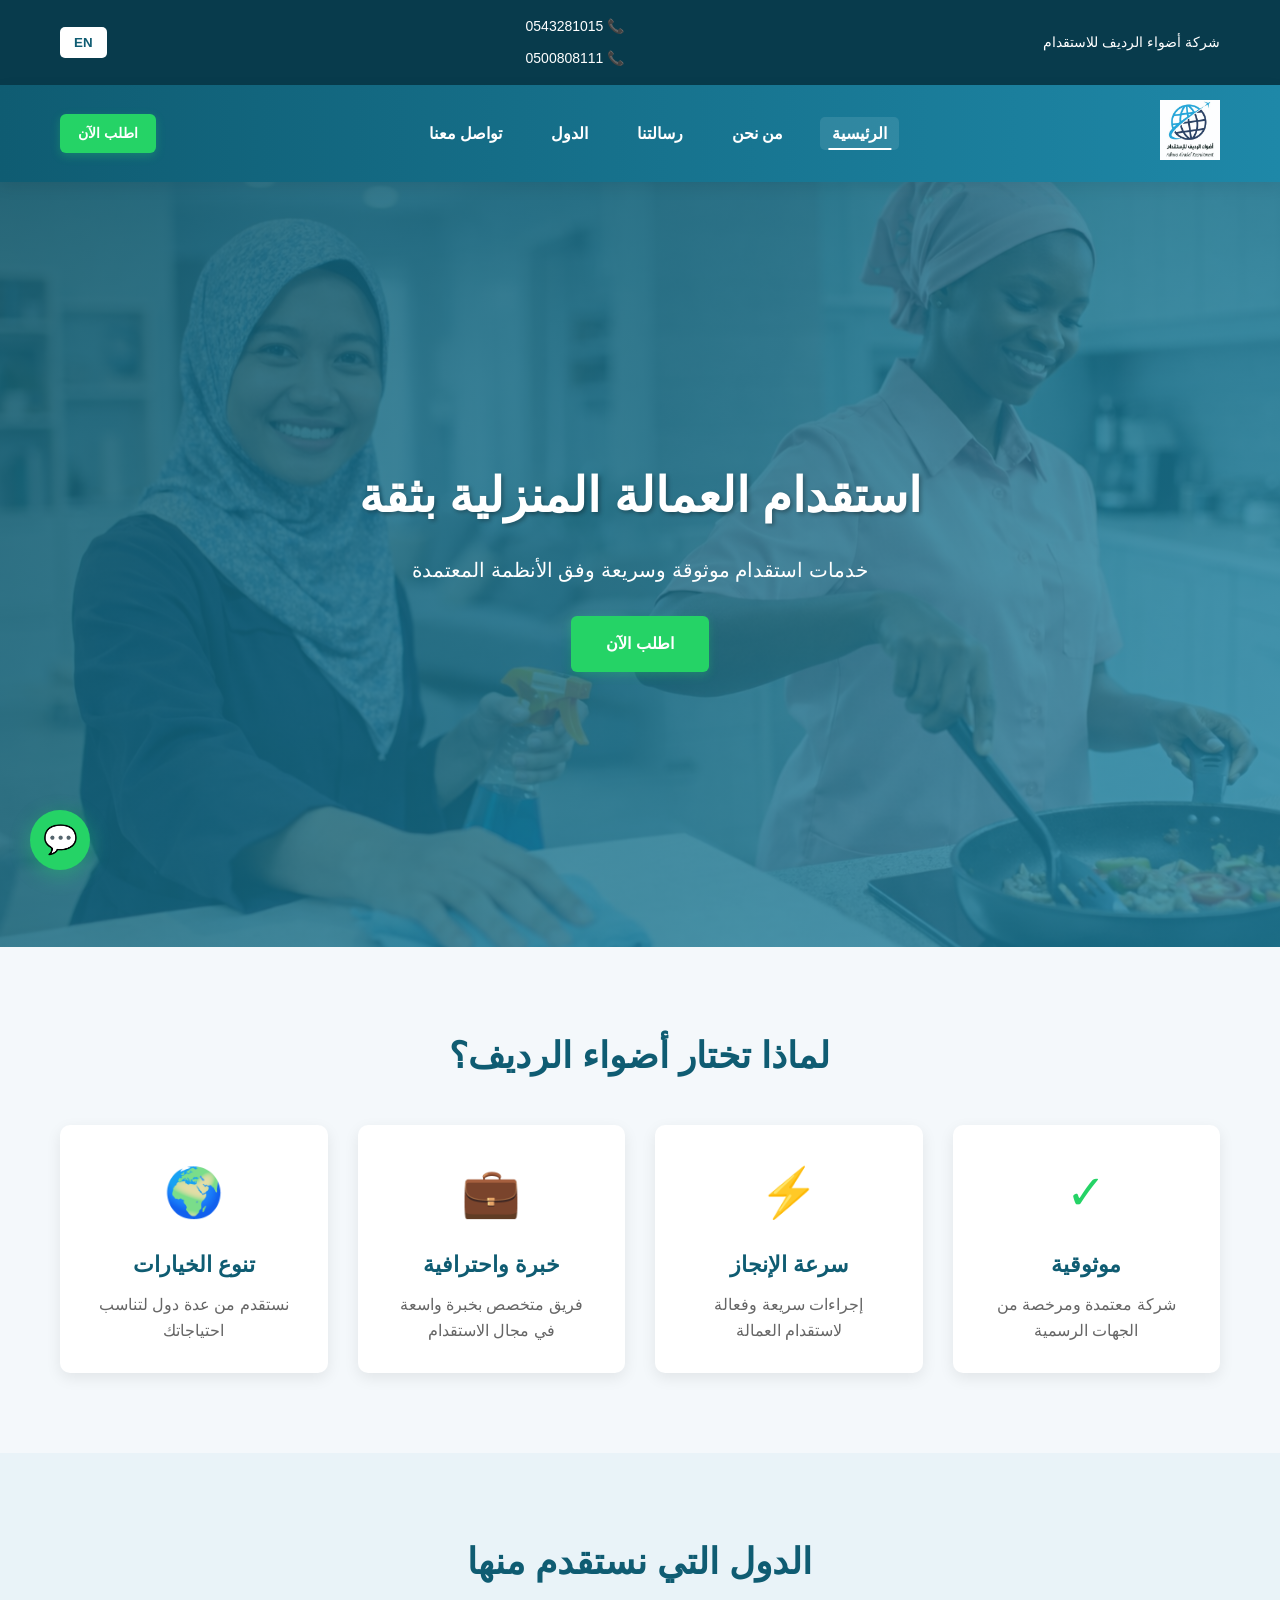
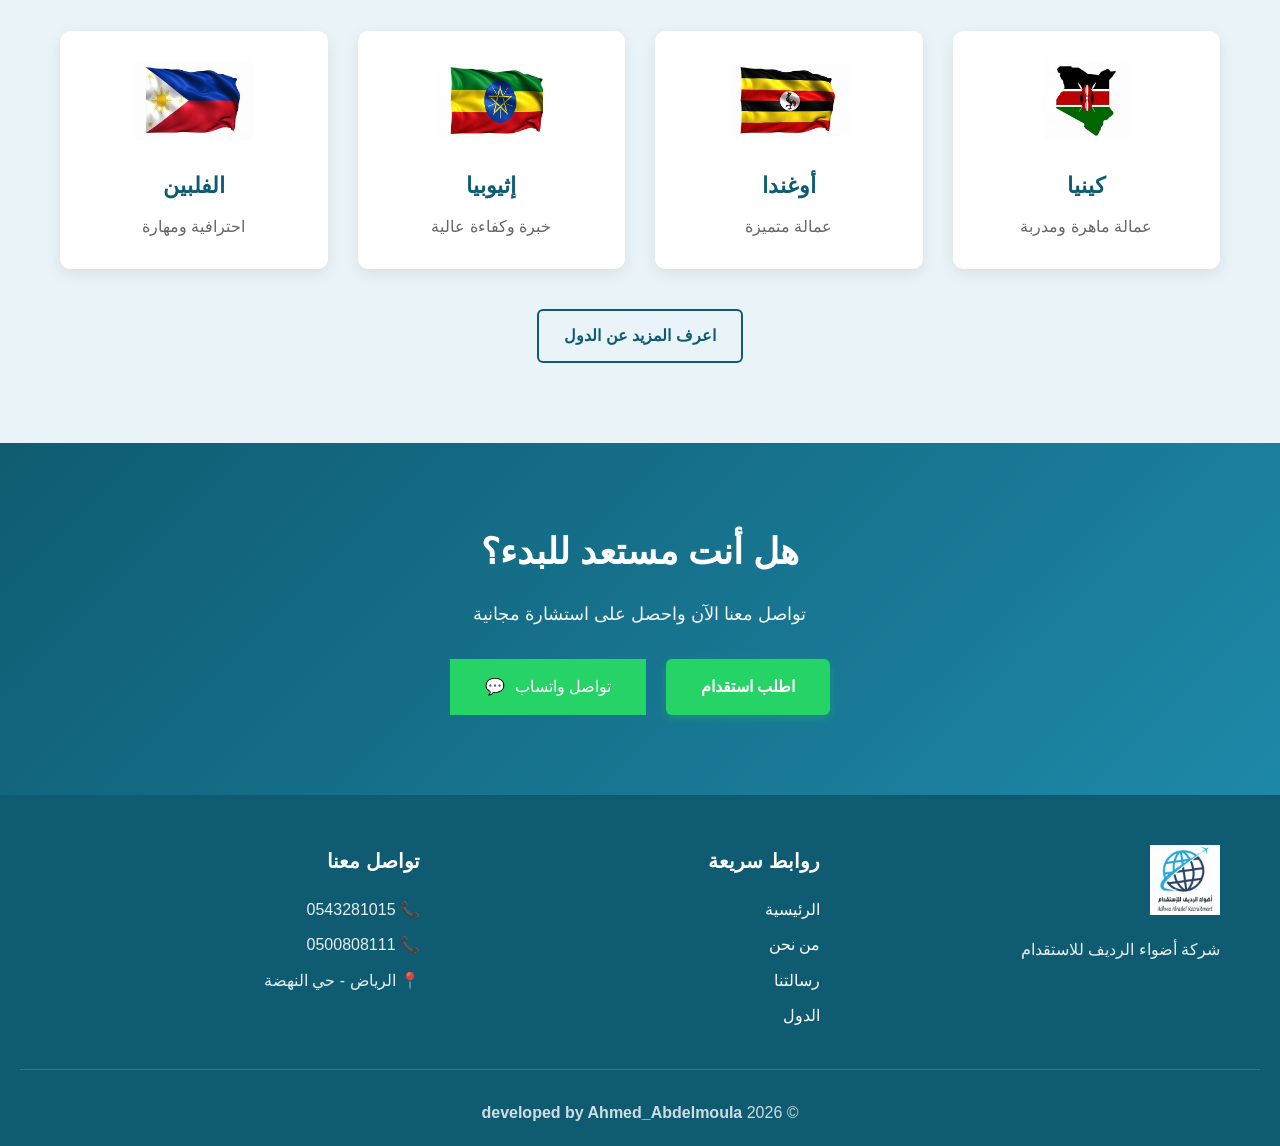
==== index.html @ 71bd9f13 "Update index.html" ====
<!DOCTYPE html>
<html lang="ar" dir="rtl">
<head>
    <meta charset="UTF-8">
    <meta name="viewport" content="width=device-width, initial-scale=1.0">
    <link href="https://fonts.googleapis.com/css2?family=Cairo:wght@400;700;800&display=swap" rel="stylesheet">

    <!-- SEO Meta Tags -->
    <title>شركة أضواء الرديف للاستقدام | استقدام عمالة منزلية في السعودية</title>
    <meta name="description" content="شركة أضواء الرديف للاستقدام - نوفر خدمات استقدام العمالة المنزلية المعتمدة من كينيا، أوغندا، إثيوبيا والفلبين في المملكة العربية السعودية. خدمة سريعة وموثوقة.">
    <meta name="keywords" content="استقدام, عمالة منزلية, استقدام خادمات, استقدام عاملات, السعودية, كينيا, أوغندا, إثيوبيا, الفلبين, الرياض">
    <meta name="author" content="شركة أضواء الرديف للاستقدام">
    <meta name="robots" content="index, follow">
    
    <!-- Open Graph / Facebook -->
    <meta property="og:type" content="website">
    <meta property="og:url" content="https://adwaaalradeef.online/">

    <meta property="og:title" content="شركة أضواء الرديف للاستقدام">
    <meta property="og:description" content="استقدام العمالة المنزلية بثقة وموثوقية - خدمات معتمدة في المملكة العربية السعودية">
    <meta property="og:image" content="assets/logo.png">
    
    <!-- Twitter -->
    <meta property="twitter:card" content="summary_large_image">
    <meta property="twitter:title" content="شركة أضواء الرديف للاستقدام">
    <meta property="twitter:description" content="استقدام العمالة المنزلية بثقة وموثوقية">
    
    <!-- Canonical URL -->
    <link rel="canonical" href="https://adwaaalradeef.online/">

    
    <!-- Favicon -->
    <link rel="icon" type="image/png" href="assets/logo.png">
    
    <!-- Preload Critical Assets -->
    <link rel="preload" href="assets/hero.jpg" as="image">
    
    <!-- Structured Data (JSON-LD) -->
    <script type="application/ld+json">
    {
      "@context": "https://schema.org",
      "@type": "Organization",
      "name": "شركة أضواء الرديف للاستقدام",
      "description": "شركة استقدام عمالة منزلية معتمدة في السعودية",
      "url": "https://adwaaalradeef.online",
"logo": "https://adwaaalradeef.online/assets/logo.png",

      ""contactPoint": [
  {
    "@type": "ContactPoint",
    "telephone": "+966543281015",
    "contactType": "customer service",
    "areaServed": "SA"
  },
  {
    "@type": "ContactPoint",
    "telephone": "+966500808111",
    "contactType": "customer service",
    "areaServed": "SA"
  }
]

      "address": {
        "@type": "PostalAddress",
        "streetAddress": "حي النهضة",
        "addressLocality": "الرياض",
        "addressCountry": "SA"
      },
      "sameAs": [
        "https://wa.me/966543281015"
      ]
    }
    </script>
    
    <link rel="stylesheet" href="style.css">
</head>

<body>

<!-- TOP BAR -->
<div class="top-bar">
    <div class="container top-content">
        <span>شركة أضواء الرديف للاستقدام</span>
       <div class="phone-group">
    <a href="tel:+966543281015" class="phone-link">📞 0543281015</a>
    <a href="tel:+966500808111" class="phone-link">📞 0500808111</a>
</div>

            <button onclick="toggleLang()" class="lang-btn" aria-label="تغيير اللغة">EN</button>
        </div>
    </div>
</div>

<!-- MAIN NAV -->
<header class="main-header">
    <div class="container header-content">
        <a href="index.html" aria-label="الصفحة الرئيسية">
            <img src="assets/logo.png" alt="شعار شركة أضواء الرديف للاستقدام" class="logo">
        </a>

        <!-- Mobile Menu Toggle -->
        <button class="mobile-menu-toggle" onclick="toggleMobileMenu()" aria-label="القائمة">
            <span></span>
            <span></span>
            <span></span>
        </button>

        <nav class="main-nav">
            <ul>
                <li><a href="index.html" class="active" data-ar="الرئيسية" data-en="Home">الرئيسية</a></li>
                <li><a href="about.html" data-ar="من نحن" data-en="About Us">من نحن</a></li>
                <li><a href="mission.html" data-ar="رسالتنا" data-en="Our Mission">رسالتنا</a></li>
                <li><a href="countries.html" data-ar="الدول" data-en="Countries">الدول</a></li>
                <li><a href="contact.html" data-ar="تواصل معنا" data-en="Contact">تواصل معنا</a></li>
            </ul>
        </nav>

        <a href="contact.html" class="primary-btn small-btn" data-ar="اطلب الآن" data-en="Order Now">اطلب الآن</a>
    </div>
</header>

<!-- HERO SECTION -->
<section class="hero">
    <div class="hero-overlay"></div>
    <div class="hero-content">
        <h1 data-ar="استقدام العمالة المنزلية بثقة" data-en="Trusted Domestic Recruitment">
            استقدام العمالة المنزلية بثقة
        </h1>
        <p class="hero-subtitle" data-ar="خدمات استقدام موثوقة وسريعة وفق الأنظمة المعتمدة" data-en="Reliable and fast recruitment services according to approved regulations">
            خدمات استقدام موثوقة وسريعة وفق الأنظمة المعتمدة
        </p>
        <a href="contact.html" class="primary-btn large-btn" data-ar="اطلب الآن" data-en="Order Now">اطلب الآن</a>
    </div>
</section>

<!-- FEATURES SECTION -->
<section class="section features-section">
    <div class="container">
        <h2 data-ar="لماذا تختار أضواء الرديف؟" data-en="Why Choose Adwaa Alradef?">لماذا تختار أضواء الرديف؟</h2>
        <div class="grid">
            <div class="card feature-card">
                <div class="feature-icon">✓</div>
                <h3 data-ar="موثوقية" data-en="Reliability">موثوقية</h3>
                <p data-ar="شركة معتمدة ومرخصة من الجهات الرسمية" data-en="Certified and licensed company">شركة معتمدة ومرخصة من الجهات الرسمية</p>
            </div>
            
            <div class="card feature-card">
                <div class="feature-icon">⚡</div>
                <h3 data-ar="سرعة الإنجاز" data-en="Fast Service">سرعة الإنجاز</h3>
                <p data-ar="إجراءات سريعة وفعالة لاستقدام العمالة" data-en="Fast and effective procedures">إجراءات سريعة وفعالة لاستقدام العمالة</p>
            </div>
            
            <div class="card feature-card">
                <div class="feature-icon">💼</div>
                <h3 data-ar="خبرة واحترافية" data-en="Expertise">خبرة واحترافية</h3>
                <p data-ar="فريق متخصص بخبرة واسعة في مجال الاستقدام" data-en="Specialized team with extensive experience">فريق متخصص بخبرة واسعة في مجال الاستقدام</p>
            </div>
            
            <div class="card feature-card">
                <div class="feature-icon">🌍</div>
                <h3 data-ar="تنوع الخيارات" data-en="Variety">تنوع الخيارات</h3>
                <p data-ar="نستقدم من عدة دول لتناسب احتياجاتك" data-en="Multiple country options">نستقدم من عدة دول لتناسب احتياجاتك</p>
            </div>
        </div>
    </div>
</section>

<!-- COUNTRIES SECTION -->
<section class="section light countries-section">
    <div class="container">
        <h2 data-ar="الدول التي نستقدم منها" data-en="Countries We Recruit From">الدول التي نستقدم منها</h2>
        <div class="grid countries-grid">
            <div class="card country-card">
                <img src="assets/kenya.png" alt="علم كينيا - استقدام من كينيا" loading="lazy">
                <h3 data-ar="كينيا" data-en="Kenya">كينيا</h3>
                <p data-ar="عمالة ماهرة ومدربة" data-en="Skilled workers">عمالة ماهرة ومدربة</p>
            </div>
            
            <div class="card country-card">
                <img src="assets/uganda.png" alt="علم أوغندا - استقدام من أوغندا" loading="lazy">
                <h3 data-ar="أوغندا" data-en="Uganda">أوغندا</h3>
                <p data-ar="عمالة متميزة" data-en="Excellent workers">عمالة متميزة</p>
            </div>
            
            <div class="card country-card">
                <img src="assets/ethiopia.png" alt="علم إثيوبيا - استقدام من إثيوبيا" loading="lazy">
                <h3 data-ar="إثيوبيا" data-en="Ethiopia">إثيوبيا</h3>
                <p data-ar="خبرة وكفاءة عالية" data-en="High expertise">خبرة وكفاءة عالية</p>
            </div>
            
            <div class="card country-card">
                <img src="assets/philippines.png" alt="علم الفلبين - استقدام من الفلبين" loading="lazy">
                <h3 data-ar="الفلبين" data-en="Philippines">الفلبين</h3>
                <p data-ar="احترافية ومهارة" data-en="Professional service">احترافية ومهارة</p>
            </div>
        </div>
        <div class="cta-center">
            <a href="countries.html" class="secondary-btn" data-ar="اعرف المزيد عن الدول" data-en="Learn More">اعرف المزيد عن الدول</a>
        </div>
    </div>
</section>

<!-- CTA SECTION -->
<section class="section cta-section">
    <div class="container">
        <h2 data-ar="هل أنت مستعد للبدء؟" data-en="Ready to Start?">هل أنت مستعد للبدء؟</h2>
        <p data-ar="تواصل معنا الآن واحصل على استشارة مجانية" data-en="Contact us now for free consultation">تواصل معنا الآن واحصل على استشارة مجانية</p>
        <div class="cta-buttons">
            <a href="contact.html" class="primary-btn large-btn" data-ar="اطلب استقدام" data-en="Request Recruitment">اطلب استقدام</a>
            <a href="https://wa.me/966543281015" class="whatsapp-btn large-btn" target="_blank" rel="noopener">
                <span data-ar="تواصل واتساب" data-en="WhatsApp Us">تواصل واتساب</span> 💬
            </a>
        </div>
    </div>
</section>

<!-- FOOTER -->
<footer>
    <div class="container footer-content">
        <div class="footer-section">
            <img src="assets/logo.png" alt="شعار أضواء الرديف" class="footer-logo">
            <p data-ar="شركة أضواء الرديف للاستقدام" data-en="Adwaa Alradef Recruitment">شركة أضواء الرديف للاستقدام</p>
        </div>
        
        <div class="footer-section">
            <h4 data-ar="روابط سريعة" data-en="Quick Links">روابط سريعة</h4>
            <ul class="footer-links">
                <li><a href="index.html" data-ar="الرئيسية" data-en="Home">الرئيسية</a></li>
                <li><a href="about.html" data-ar="من نحن" data-en="About">من نحن</a></li>
                <li><a href="mission.html" data-ar="رسالتنا" data-en="Mission">رسالتنا</a></li>
                <li><a href="countries.html" data-ar="الدول" data-en="Countries">الدول</a></li>
            </ul>
        </div>
        
        <div class="footer-section">
            <h4 data-ar="تواصل معنا" data-en="Contact">تواصل معنا</h4>
            <p>📞 <a href="tel:+966543281015">0543281015</a></p>
<p>📞 <a href="tel:+966500808111">0500808111</a></p>

            <p>📍 الرياض - حي النهضة</p>
        </div>
    </div>
    
   <div class="footer-bottom">
    <p>
        © 2026 
        <a href="https://wa.me/201065548132" target="_blank" class="dev-credit">
            developed by Ahmed_Abdelmoula
        </a>
    </p>
</div>


</footer>

<!-- Floating WhatsApp Button -->
<a href="https://wa.me/966543281015" class="floating-whatsapp" target="_blank" rel="noopener" aria-label="تواصل عبر واتساب">
    💬
</a>

<script src="script.js"></script>
</body>
</html>
---- style.css ----
/* ===== RESET & BASE ===== */
* {
    margin: 0;
    padding: 0;
    box-sizing: border-box;
}

:root {
    --primary-color: #0f5c72;
    --primary-dark: #083b4c;
    --primary-light: #1e88a8;
    --secondary-color: #25D366;
    --text-dark: #222;
    --text-light: #666;
    --bg-light: #f4f8fb;
    --bg-white: #ffffff;
    --shadow: 0 5px 15px rgba(0,0,0,0.08);
    --shadow-hover: 0 8px 25px rgba(0,0,0,0.15);
    --transition: all 0.3s ease;
}

html {
    scroll-behavior: smooth;
    font-size: 16px;
}

body {
    font-family: 'Tahoma', 'Arial', sans-serif;
    background: var(--bg-light);
    color: var(--text-dark);
    line-height: 1.6;
    overflow-x: hidden;
}

.container {
    max-width: 1200px;
    margin: 0 auto;
    padding: 0 20px;
}

img {
    max-width: 100%;
    height: auto;
}

a {
    text-decoration: none;
    color: inherit;
    transition: var(--transition);
}

/* ===== TOP BAR ===== */
.top-bar {
    background: var(--primary-dark);
    color: white;
    padding: 10px 0;
    font-size: 14px;
}

.top-content {
    display: flex;
    justify-content: space-between;
    align-items: center;
}

.top-contact {
    display: flex;
    gap: 15px;
    align-items: center;
}

.phone-link {
    display: flex;
    align-items: center;
    gap: 5px;
    color: white;
    padding: 5px 10px;
    border-radius: 5px;
    transition: var(--transition);
}

.phone-link:hover {
    background: rgba(255,255,255,0.1);
}

.phone-icon {
    font-size: 16px;
}

/* ===== HEADER ===== */
.main-header {
    background: linear-gradient(90deg, var(--primary-color), var(--primary-light));
    padding: 15px 0;
    position: sticky;
    top: 0;
    z-index: 1000;
    box-shadow: var(--shadow);
}

.header-content {
    display: flex;
    justify-content: space-between;
    align-items: center;
    gap: 20px;
}

.logo {
    height: 60px;
    transition: var(--transition);
}

.logo:hover {
    transform: scale(1.05);
}

/* Mobile Menu Toggle */
.mobile-menu-toggle {
    display: none;
    flex-direction: column;
    gap: 5px;
    background: transparent;
    border: none;
    cursor: pointer;
    padding: 5px;
}

.mobile-menu-toggle span {
    width: 25px;
    height: 3px;
    background: white;
    border-radius: 2px;
    transition: var(--transition);
}

/* Navigation */
.main-nav ul {
    display: flex;
    list-style: none;
    gap: 25px;
}

.main-nav a {
    color: white;
    font-weight: bold;
    padding: 8px 12px;
    border-radius: 5px;
    transition: var(--transition);
    position: relative;
}

.main-nav a::after {
    content: '';
    position: absolute;
    bottom: 0;
    left: 50%;
    transform: translateX(-50%);
    width: 0;
    height: 2px;
    background: white;
    transition: var(--transition);
}

.main-nav a:hover,
.main-nav a.active {
    background: rgba(255,255,255,0.1);
}

.main-nav a:hover::after,
.main-nav a.active::after {
    width: 80%;
}

/* Buttons */
.lang-btn {
    background: white;
    color: var(--primary-color);
    border: none;
    padding: 8px 14px;
    cursor: pointer;
    border-radius: 5px;
    font-weight: bold;
    transition: var(--transition);
}

.lang-btn:hover {
    background: #f0f0f0;
    transform: translateY(-2px);
}

.primary-btn {
    display: inline-block;
    padding: 12px 25px;
    background: var(--secondary-color);
    color: white;
    border-radius: 6px;
    font-weight: bold;
    border: none;
    cursor: pointer;
    transition: var(--transition);
    box-shadow: 0 3px 10px rgba(37,211,102,0.3);
}

.primary-btn:hover {
    background: #1fb356;
    transform: translateY(-2px);
    box-shadow: 0 5px 15px rgba(37,211,102,0.4);
}

.small-btn {
    padding: 8px 18px;
    font-size: 14px;
}

.large-btn {
    padding: 15px 35px;
    font-size: 16px;
}

.secondary-btn {
    display: inline-block;
    padding: 12px 25px;
    background: transparent;
    color: var(--primary-color);
    border: 2px solid var(--primary-color);
    border-radius: 6px;
    font-weight: bold;
    transition: var(--transition);
}

.secondary-btn:hover {
    background: var(--primary-color);
    color: white;
    transform: translateY(-2px);
}

.whatsapp-btn {
    background: var(--secondary-color);
    display: inline-flex;
    align-items: center;
    gap: 10px;
}

/* ===== HERO ===== */
.hero {
    position: relative;
    height: 85vh;
    background: url("assets/hero.jpg") center/cover no-repeat;
    display: flex;
    justify-content: center;
    align-items: center;
    text-align: center;
    color: white;
    overflow: hidden;
}

.hero-overlay {
    position: absolute;
    width: 100%;
    height: 100%;
    background: linear-gradient(135deg, rgba(15,92,114,0.85) 0%, rgba(30,136,168,0.75) 100%);
}

.hero-content {
    position: relative;
    z-index: 2;
    animation: fadeInUp 1s ease;
    max-width: 800px;
    padding: 0 20px;
}

.hero h1 {
    font-size: 48px;
    margin-bottom: 20px;
    text-shadow: 2px 2px 4px rgba(0,0,0,0.3);
    animation: fadeInUp 1s ease 0.2s both;
}

.hero-subtitle {
    font-size: 20px;
    margin-bottom: 30px;
    opacity: 0.95;
    animation: fadeInUp 1s ease 0.4s both;
}

/* ===== PAGE HEADER ===== */
.page-header {
    background: linear-gradient(135deg, var(--primary-color) 0%, var(--primary-light) 100%);
    color: white;
    text-align: center;
    padding: 60px 20px;
    margin-bottom: 40px;
}

.page-header h1 {
    font-size: 38px;
    text-shadow: 2px 2px 4px rgba(0,0,0,0.2);
}

/* ===== SECTIONS ===== */
.section {
    padding: 80px 20px;
}

.section.light {
    background: #e9f3f8;
}

.section h2 {
    font-size: 36px;
    margin-bottom: 25px;
    color: var(--primary-color);
    text-align: center;
}

.intro-text {
    text-align: center;
    font-size: 18px;
    color: var(--text-light);
    margin-bottom: 40px;
    max-width: 800px;
    margin-left: auto;
    margin-right: auto;
}

/* ===== GRID LAYOUTS ===== */
.grid {
    display: grid;
    grid-template-columns: repeat(auto-fit, minmax(250px, 1fr));
    gap: 30px;
    margin-top: 40px;
}

/* ===== CARDS ===== */
.card {
    background: white;
    padding: 30px;
    border-radius: 10px;
    box-shadow: var(--shadow);
    transition: var(--transition);
    text-align: center;
}

.card:hover {
    transform: translateY(-8px);
    box-shadow: var(--shadow-hover);
}

.card img {
    width: 80px;
    height: auto;
    margin-bottom: 15px;
    transition: var(--transition);
}

.card:hover img {
    transform: scale(1.1);
}

.card h3 {
    color: var(--primary-color);
    margin-bottom: 10px;
    font-size: 22px;
}

.card p {
    color: var(--text-light);
    line-height: 1.6;
}

/* Feature Cards */
.feature-card {
    text-align: center;
}

.feature-icon {
    font-size: 48px;
    color: var(--secondary-color);
    margin-bottom: 15px;
}

/* Country Cards */
.country-card img {
    width: 120px;
    height: 80px;
    object-fit: contain;
    margin-bottom: 20px;
}

/* Value Cards */
.value-card {
    padding: 35px 25px;
}

.value-icon {
    font-size: 52px;
    margin-bottom: 15px;
}

/* ===== COUNTRY DETAILS ===== */
.countries-detailed {
    max-width: 1000px;
    margin: 50px auto;
}

.country-detail {
    display: grid;
    grid-template-columns: 1fr 2fr;
    gap: 40px;
    margin-bottom: 60px;
    align-items: center;
    background: white;
    padding: 40px;
    border-radius: 12px;
    box-shadow: var(--shadow);
    transition: var(--transition);
}

.country-detail:hover {
    box-shadow: var(--shadow-hover);
}

.country-detail.reverse {
    grid-template-columns: 2fr 1fr;
}

.country-detail.reverse .country-image {
    order: 2;
}

.country-image img {
    width: 100%;
    max-width: 250px;
    height: auto;
    border-radius: 8px;
    box-shadow: var(--shadow);
}

.country-info h2 {
    text-align: right;
    font-size: 32px;
    margin-bottom: 20px;
}

.country-info p {
    color: var(--text-light);
    margin-bottom: 20px;
    line-height: 1.8;
}

.country-features {
    list-style: none;
    padding: 0;
}

.country-features li {
    padding: 10px 0;
    color: var(--text-dark);
    border-bottom: 1px solid #eee;
}

.country-features li:last-child {
    border-bottom: none;
}

/* ===== PROCESS STEPS ===== */
.process-steps {
    display: grid;
    grid-template-columns: repeat(auto-fit, minmax(220px, 1fr));
    gap: 30px;
    margin-top: 40px;
}

.step {
    text-align: center;
    padding: 30px 20px;
    background: white;
    border-radius: 10px;
    box-shadow: var(--shadow);
    transition: var(--transition);
}

.step:hover {
    transform: translateY(-5px);
    box-shadow: var(--shadow-hover);
}

.step-number {
    width: 60px;
    height: 60px;
    background: var(--primary-color);
    color: white;
    border-radius: 50%;
    display: flex;
    align-items: center;
    justify-content: center;
    font-size: 24px;
    font-weight: bold;
    margin: 0 auto 20px;
}

.step h3 {
    color: var(--primary-color);
    margin-bottom: 10px;
}

/* ===== ABOUT CONTENT ===== */
.content-wrapper {
    max-width: 900px;
    margin: 0 auto;
}

.about-content,
.mission-content {
    background: white;
    padding: 50px;
    border-radius: 12px;
    box-shadow: var(--shadow);
}

.about-content h2,
.mission-content h2 {
    text-align: right;
    font-size: 32px;
    margin-bottom: 25px;
}

.about-content p,
.mission-content p {
    font-size: 18px;
    line-height: 1.8;
    color: var(--text-light);
    margin-bottom: 30px;
}

.features-list {
    margin-top: 40px;
}

.feature-item {
    display: flex;
    gap: 20px;
    margin-bottom: 30px;
    padding: 20px;
    background: #f9f9f9;
    border-radius: 8px;
    transition: var(--transition);
}

.feature-item:hover {
    background: #f0f0f0;
    transform: translateX(-5px);
}

.feature-check {
    font-size: 24px;
    color: var(--secondary-color);
    font-weight: bold;
}

.feature-item h3 {
    color: var(--primary-color);
    margin-bottom: 8px;
    font-size: 20px;
}

.feature-item p {
    color: var(--text-light);
    font-size: 16px;
    margin: 0;
}

/* ===== MISSION PILLARS ===== */
.mission-statement {
    margin-bottom: 50px;
}

.lead {
    font-size: 20px !important;
    color: var(--text-dark) !important;
    font-weight: 500;
}

.mission-pillars h3 {
    text-align: right;
    font-size: 28px;
    color: var(--primary-color);
    margin-bottom: 30px;
}

.pillar {
    display: flex;
    gap: 25px;
    margin-bottom: 30px;
    padding: 25px;
    background: #f9f9f9;
    border-radius: 8px;
    border-right: 4px solid var(--primary-color);
    transition: var(--transition);
}

.pillar:hover {
    background: #f0f0f0;
    transform: translateX(-8px);
}

.pillar-number {
    font-size: 36px;
    font-weight: bold;
    color: var(--primary-light);
    min-width: 60px;
}

.pillar-content h4 {
    color: var(--primary-color);
    margin-bottom: 10px;
    font-size: 20px;
}

.pillar-content p {
    color: var(--text-light);
    margin: 0;
    font-size: 16px;
}

.vision-content {
    background: white;
    padding: 40px;
    border-radius: 10px;
    box-shadow: var(--shadow);
    max-width: 900px;
    margin: 30px auto 0;
}

.vision-content p {
    font-size: 20px;
    line-height: 1.9;
    color: var(--text-dark);
    text-align: center;
}

/* ===== CONTACT ===== */
.contact-wrapper {
    max-width: 700px;
    margin: 0 auto;
}

.contact-form-container {
    background: white;
    padding: 50px;
    border-radius: 12px;
    box-shadow: var(--shadow);
}

.contact-form-container h2 {
    text-align: right;
    margin-bottom: 15px;
}

.contact-form-container > p {
    text-align: center;
    color: var(--text-light);
    margin-bottom: 30px;
}

/* Form Styles */
.form-box {
    display: flex;
    flex-direction: column;
    gap: 20px;
}

.form-group {
    display: flex;
    flex-direction: column;
    gap: 8px;
}

.form-group label {
    font-weight: bold;
    color: var(--text-dark);
    font-size: 15px;
}

.form-box input,
.form-box select,
.form-box textarea {
    padding: 14px;
    border-radius: 6px;
    border: 2px solid #ddd;
    font-size: 16px;
    transition: var(--transition);
    font-family: inherit;
}

.form-box input:focus,
.form-box select:focus,
.form-box textarea:focus {
    outline: none;
    border-color: var(--primary-color);
    box-shadow: 0 0 0 3px rgba(15,92,114,0.1);
}

.form-box textarea {
    resize: vertical;
    min-height: 100px;
}

/* Contact Info Grid */
.contact-info-grid {
    display: grid;
    grid-template-columns: repeat(auto-fit, minmax(250px, 1fr));
    gap: 30px;
    margin-top: 40px;
}

.contact-info-card {
    background: white;
    padding: 35px 25px;
    border-radius: 10px;
    box-shadow: var(--shadow);
    text-align: center;
    transition: var(--transition);
}

.contact-info-card:hover {
    transform: translateY(-5px);
    box-shadow: var(--shadow-hover);
}

.contact-icon {
    font-size: 48px;
    margin-bottom: 15px;
}

.contact-info-card h3 {
    color: var(--primary-color);
    margin-bottom: 15px;
    font-size: 22px;
}

.contact-info-card p {
    font-size: 18px;
    margin-bottom: 10px;
}

.contact-info-card a {
    color: var(--primary-color);
    font-weight: bold;
}

.contact-info-card a:hover {
    color: var(--primary-light);
}

.contact-note {
    font-size: 14px !important;
    color: var(--text-light) !important;
}

/* Map Section */
.map-section {
    padding: 60px 20px;
}

.map-container {
    margin-top: 30px;
    border-radius: 12px;
    overflow: hidden;
    box-shadow: var(--shadow);
}

/* FAQ Section */
.faq-container {
    max-width: 900px;
    margin: 40px auto 0;
}

.faq-item {
    background: white;
    padding: 30px;
    margin-bottom: 20px;
    border-radius: 10px;
    box-shadow: var(--shadow);
    transition: var(--transition);
}

.faq-item:hover {
    box-shadow: var(--shadow-hover);
}

.faq-item h3 {
    color: var(--primary-color);
    margin-bottom: 15px;
    font-size: 20px;
}

.faq-item p {
    color: var(--text-light);
    line-height: 1.7;
}

/* ===== CTA SECTION ===== */
.cta-section {
    background: linear-gradient(135deg, var(--primary-color) 0%, var(--primary-light) 100%);
    color: white;
    text-align: center;
}

.cta-section h2 {
    color: white;
    font-size: 36px;
    margin-bottom: 20px;
}

.cta-section p {
    font-size: 18px;
    margin-bottom: 30px;
    opacity: 0.95;
}

.cta-buttons {
    display: flex;
    gap: 20px;
    justify-content: center;
    flex-wrap: wrap;
}

.cta-center {
    text-align: center;
    margin-top: 40px;
}

/* ===== FOOTER ===== */
footer {
    background: var(--primary-color);
    color: white;
    padding: 50px 20px 20px;
}

.footer-content {
    display: grid;
    grid-template-columns: repeat(auto-fit, minmax(250px, 1fr));
    gap: 40px;
    margin-bottom: 30px;
}

.footer-section h4 {
    margin-bottom: 20px;
    font-size: 20px;
}

.footer-logo {
    height: 70px;
    margin-bottom: 15px;
}

.footer-section p {
    margin-bottom: 10px;
    opacity: 0.9;
}

.footer-section a {
    color: white;
    transition: var(--transition);
}

.footer-section a:hover {
    color: var(--secondary-color);
}

.footer-links {
    list-style: none;
}

.footer-links li {
    margin-bottom: 10px;
}

.footer-bottom {
    text-align: center;
    padding-top: 30px;
    border-top: 1px solid rgba(255,255,255,0.2);
    opacity: 0.8;
}

/* ===== FLOATING WHATSAPP ===== */
.floating-whatsapp {
    position: fixed;
    bottom: 30px;
    left: 30px;
    background: var(--secondary-color);
    color: white;
    font-size: 28px;
    width: 60px;
    height: 60px;
    display: flex;
    align-items: center;
    justify-content: center;
    border-radius: 50%;
    box-shadow: 0 5px 20px rgba(37,211,102,0.4);
    z-index: 999;
    transition: var(--transition);
    animation: pulse 2s infinite;
}

.floating-whatsapp:hover {
    transform: scale(1.1);
    box-shadow: 0 8px 25px rgba(37,211,102,0.5);
}

/* ===== ANIMATIONS ===== */
@keyframes fadeInUp {
    from {
        opacity: 0;
        transform: translateY(30px);
    }
    to {
        opacity: 1;
        transform: translateY(0);
    }
}

@keyframes pulse {
    0%, 100% {
        transform: scale(1);
    }
    50% {
        transform: scale(1.05);
    }
}

/* ===== RESPONSIVE DESIGN ===== */
@media (max-width: 768px) {
    /* Mobile Menu */
    .mobile-menu-toggle {
        display: flex;
    }
    
    .main-nav {
        position: absolute;
        top: 100%;
        right: 0;
        left: 0;
        background: var(--primary-color);
        padding: 20px;
        box-shadow: var(--shadow);
        display: none;
    }
    
    .main-nav.active {
        display: block;
    }
    
    .main-nav ul {
        flex-direction: column;
        gap: 10px;
    }
    
    .main-nav a {
        display: block;
        padding: 12px;
    }
    
    /* Hide desktop button on mobile */
    .header-content > .primary-btn {
        display: none;
    }
    
    /* Hero */
    .hero {
        height: 70vh;
    }
    
    .hero h1 {
        font-size: 32px;
    }
    
    .hero-subtitle {
        font-size: 16px;
    }
    
    /* Typography */
    .section h2 {
        font-size: 28px;
    }
    
    .page-header h1 {
        font-size: 28px;
    }
    
    /* Country Details */
    .country-detail,
    .country-detail.reverse {
        grid-template-columns: 1fr;
        gap: 25px;
        padding: 25px;
    }
    
    .country-detail.reverse .country-image {
        order: 0;
    }
    
    .country-image img {
        max-width: 200px;
        margin: 0 auto;
        display: block;
    }
    
    .country-info h2 {
        text-align: center;
        font-size: 26px;
    }
    
    /* About & Mission */
    .about-content,
    .mission-content,
    .contact-form-container {
        padding: 30px 20px;
    }
    
    /* Pillar */
    .pillar {
        flex-direction: column;
        text-align: center;
    }
    
    .pillar-number {
        margin: 0 auto 15px;
    }
    
    /* CTA Buttons */
    .cta-buttons {
        flex-direction: column;
        align-items: center;
    }
    
    .cta-buttons .primary-btn,
    .cta-buttons .whatsapp-btn {
        width: 100%;
        max-width: 300px;
    }
    
    /* Footer */
    .footer-content {
        grid-template-columns: 1fr;
        text-align: center;
    }
    
    /* Floating WhatsApp */
    .floating-whatsapp {
        bottom: 20px;
        left: 20px;
        width: 50px;
        height: 50px;
        font-size: 24px;
    }
    
    /* Sections */
    .section {
        padding: 50px 20px;
    }
    
    /* Top Bar */
    .top-content {
        font-size: 12px;
    }
    
    .top-content span:first-child {
        font-size: 11px;
    }
}

@media (max-width: 480px) {
    .hero h1 {
        font-size: 26px;
    }
    
    .grid {
        grid-template-columns: 1fr;
    }
    
    .large-btn {
        padding: 12px 25px;
        font-size: 15px;
    }
}

/* Print Styles */
@media print {
    .top-bar,
    .main-header,
    .floating-whatsapp,
    .lang-btn,
    .primary-btn,
    .secondary-btn {
        display: none;
    }
}
.dev-credit {
    color: #ffffff;
    font-weight: bold;
    text-decoration: none;
    transition: all 0.3s ease;
}

.dev-credit:hover {
    color: #25D366;
    text-shadow: 0 0 8px rgba(37, 211, 102, 0.6);
}
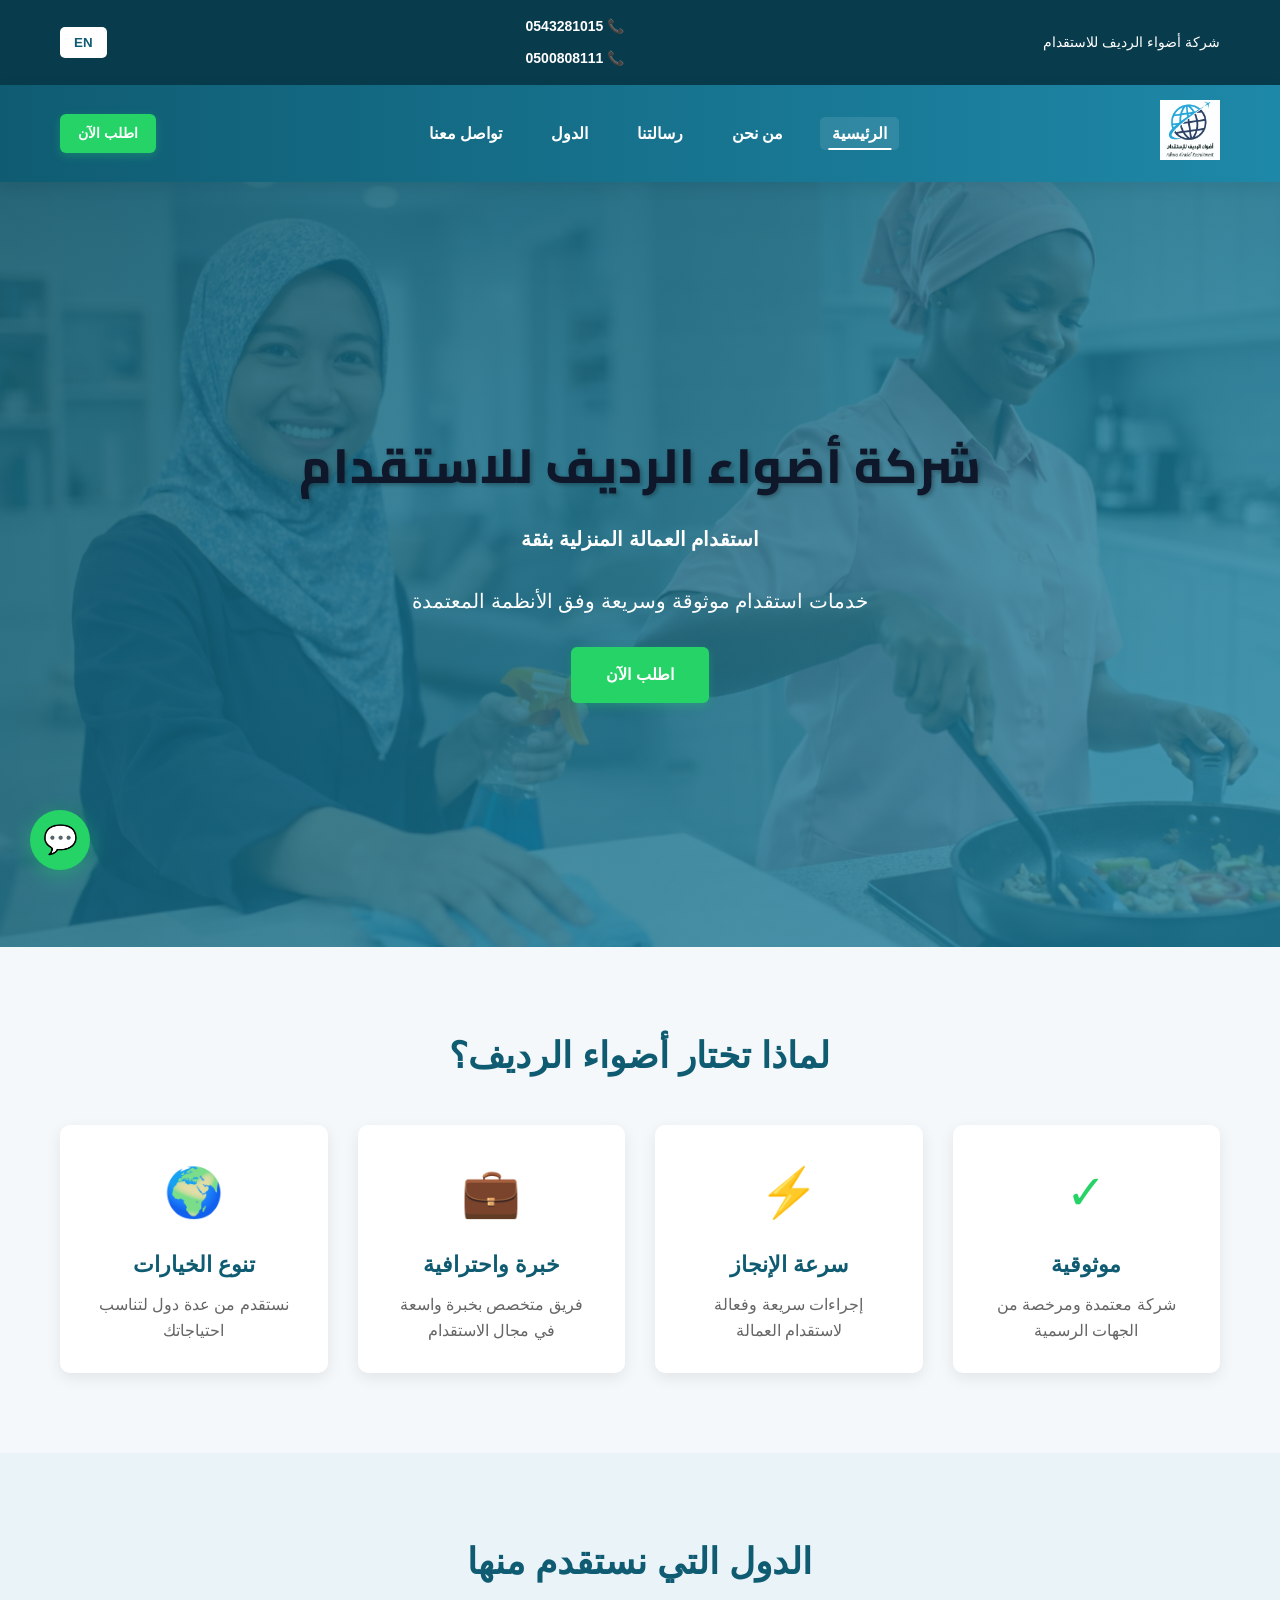
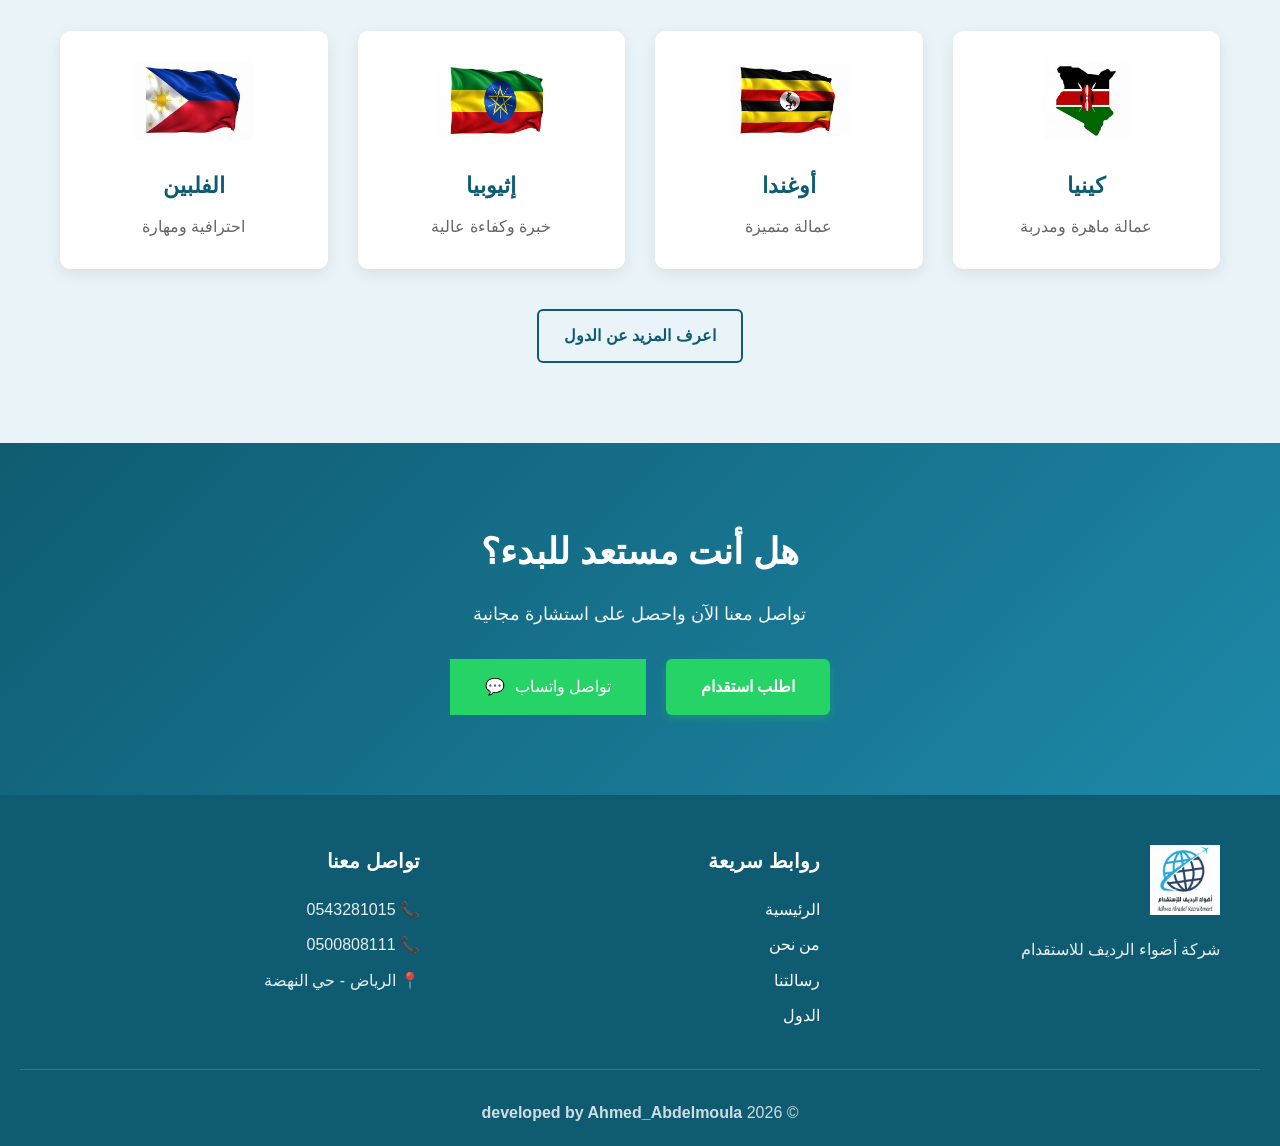
==== commit 2d8c1d17: "Update index.html" ====
--- a/index.html
+++ b/index.html
@@ -81,6 +81,7 @@
 <div class="top-bar">
     <div class="container top-content">
         <span>شركة أضواء الرديف للاستقدام</span>
+
        <div class="phone-group">
     <a href="tel:+966543281015" class="phone-link">📞 0543281015</a>
     <a href="tel:+966500808111" class="phone-link">📞 0500808111</a>
@@ -123,9 +124,14 @@
 <section class="hero">
     <div class="hero-overlay"></div>
     <div class="hero-content">
-        <h1 data-ar="استقدام العمالة المنزلية بثقة" data-en="Trusted Domestic Recruitment">
-            استقدام العمالة المنزلية بثقة
-        </h1>
+       <h1 class="company-name">
+    شركة أضواء الرديف للاستقدام
+</h1>
+
+<h2 class="hero-subtitle">
+    استقدام العمالة المنزلية بثقة
+</h2>
+
         <p class="hero-subtitle" data-ar="خدمات استقدام موثوقة وسريعة وفق الأنظمة المعتمدة" data-en="Reliable and fast recruitment services according to approved regulations">
             خدمات استقدام موثوقة وسريعة وفق الأنظمة المعتمدة
         </p>
--- a/style.css
+++ b/style.css
@@ -18,6 +18,39 @@
     --shadow-hover: 0 8px 25px rgba(0,0,0,0.15);
     --transition: all 0.3s ease;
 }
+.top-contact {
+    background-color: #f8f9fa;
+    padding: 8px 20px;
+    border-bottom: 1px solid #eee;
+}
+
+.top-contact-container {
+    display: flex;
+    justify-content: space-between;
+    align-items: center;
+}
+
+.company-name {
+    font-family: 'Cairo', sans-serif;
+    font-weight: 800;
+    font-size: 20px;
+    color: #1e3a8a;
+}
+
+.phones {
+    display: flex;
+    gap: 15px;
+}
+
+.phone-link {
+    text-decoration: none;
+    color: #333;
+    font-weight: 600;
+}
+
+.phone-link:hover {
+    color: #1e3a8a;
+}
 
 html {
     scroll-behavior: smooth;
@@ -36,6 +69,13 @@
     max-width: 1200px;
     margin: 0 auto;
     padding: 0 20px;
+}
+.company-name {
+    font-family: 'Cairo', sans-serif;
+    font-weight: 800;
+    font-size: 40px;
+    color: #0f172a;
+    letter-spacing: 1px;
 }
 
 img {
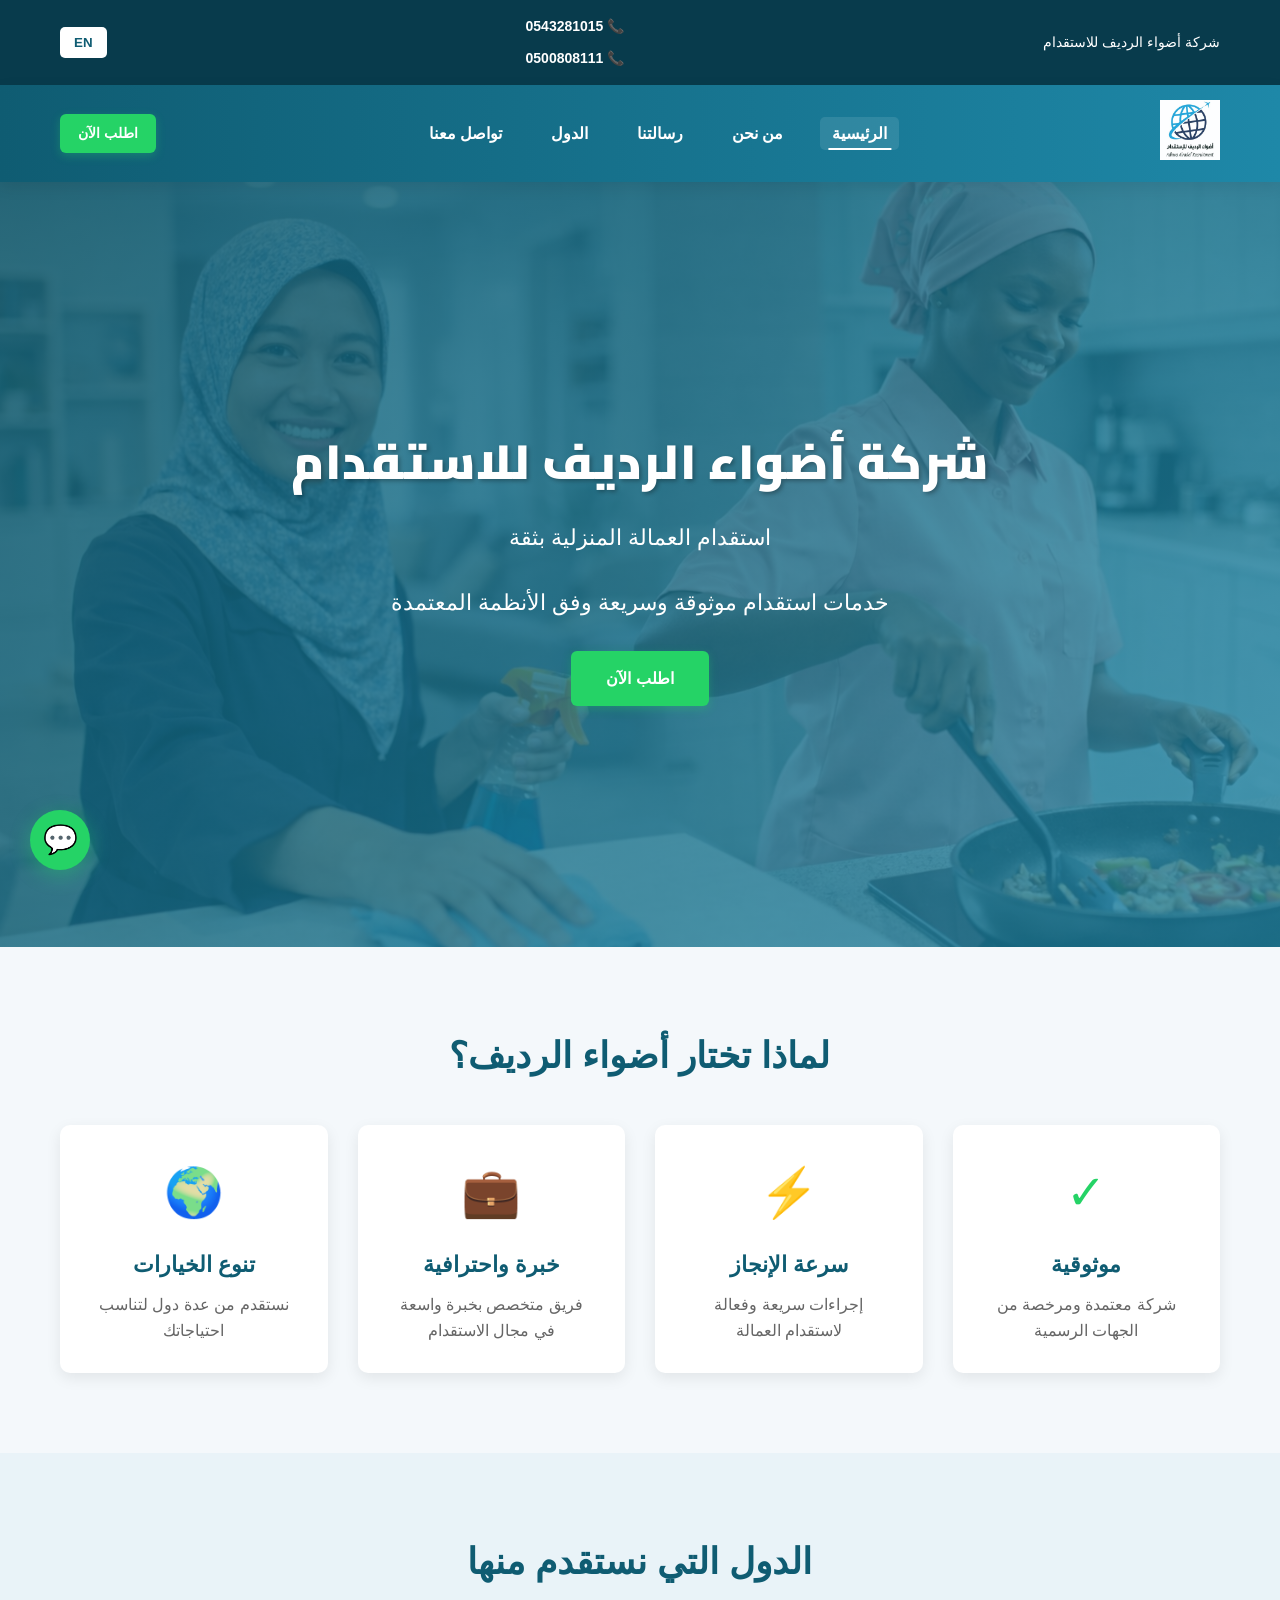
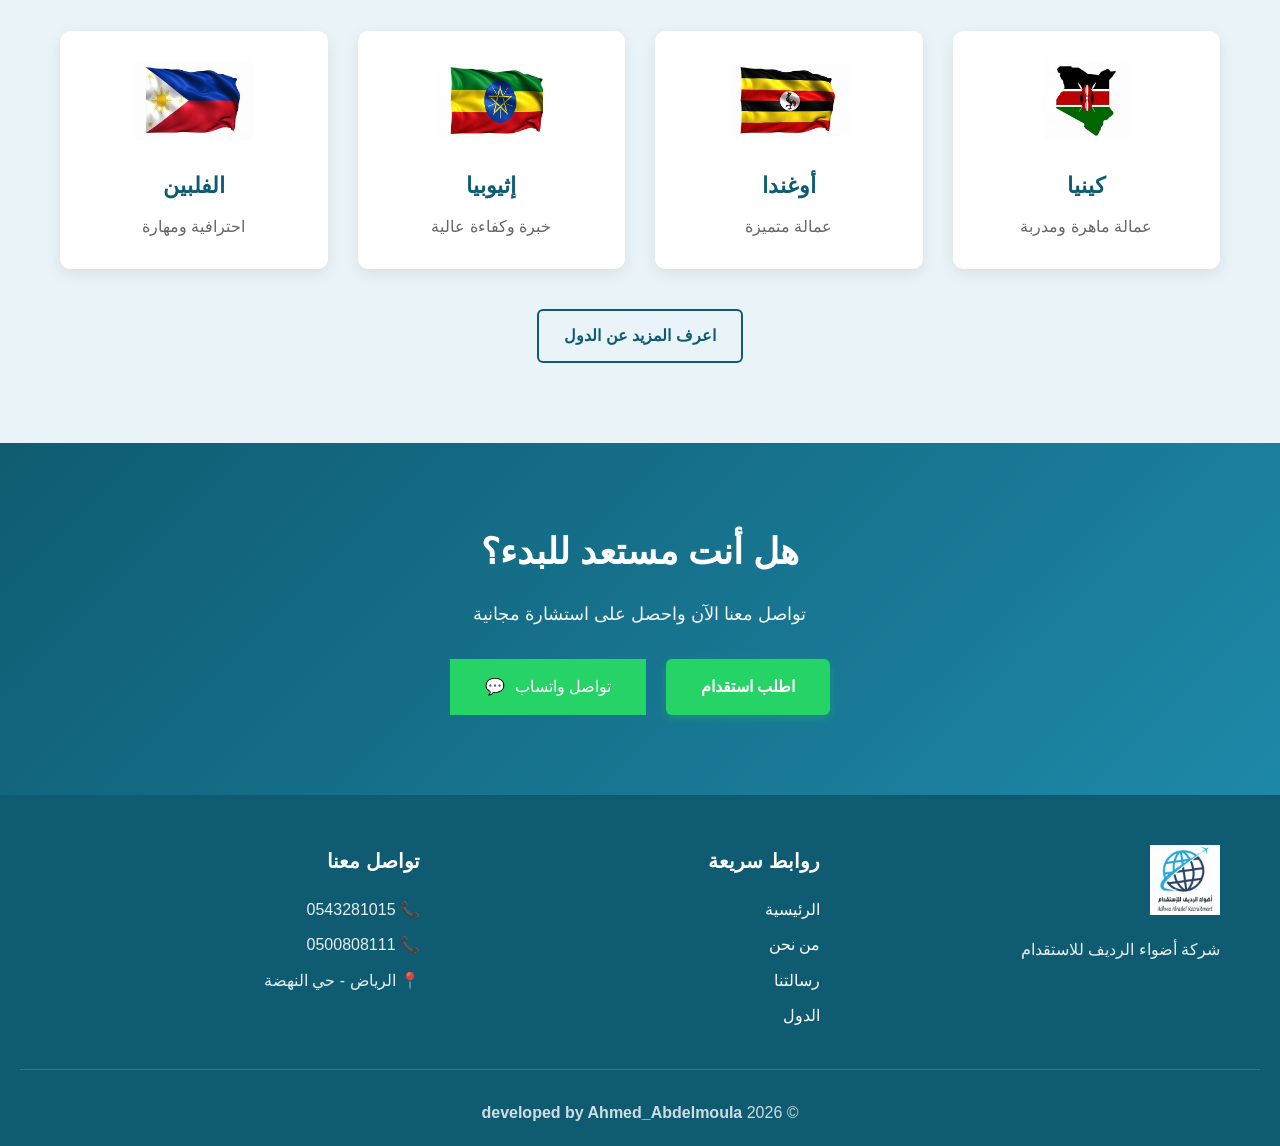
==== commit d2ac17fb: "Update index.html" ====
--- a/index.html
+++ b/index.html
@@ -71,7 +71,8 @@
       ]
     }
     </script>
-    
+    <link href="https://fonts.googleapis.com/css2?family=Cairo:wght@400;700;900&display=swap" rel="stylesheet">
+
     <link rel="stylesheet" href="style.css">
 </head>
 
--- a/style.css
+++ b/style.css
@@ -1147,3 +1147,15 @@
     color: #25D366;
     text-shadow: 0 0 8px rgba(37, 211, 102, 0.6);
 }
+.company-name {
+    font-family: 'Cairo', sans-serif;
+    font-size: 42px;
+    font-weight: 900;
+    color: #ffffff;
+    margin-bottom: 15px;
+}
+
+.hero-subtitle {
+    font-size: 22px;
+    font-weight: 400;
+}
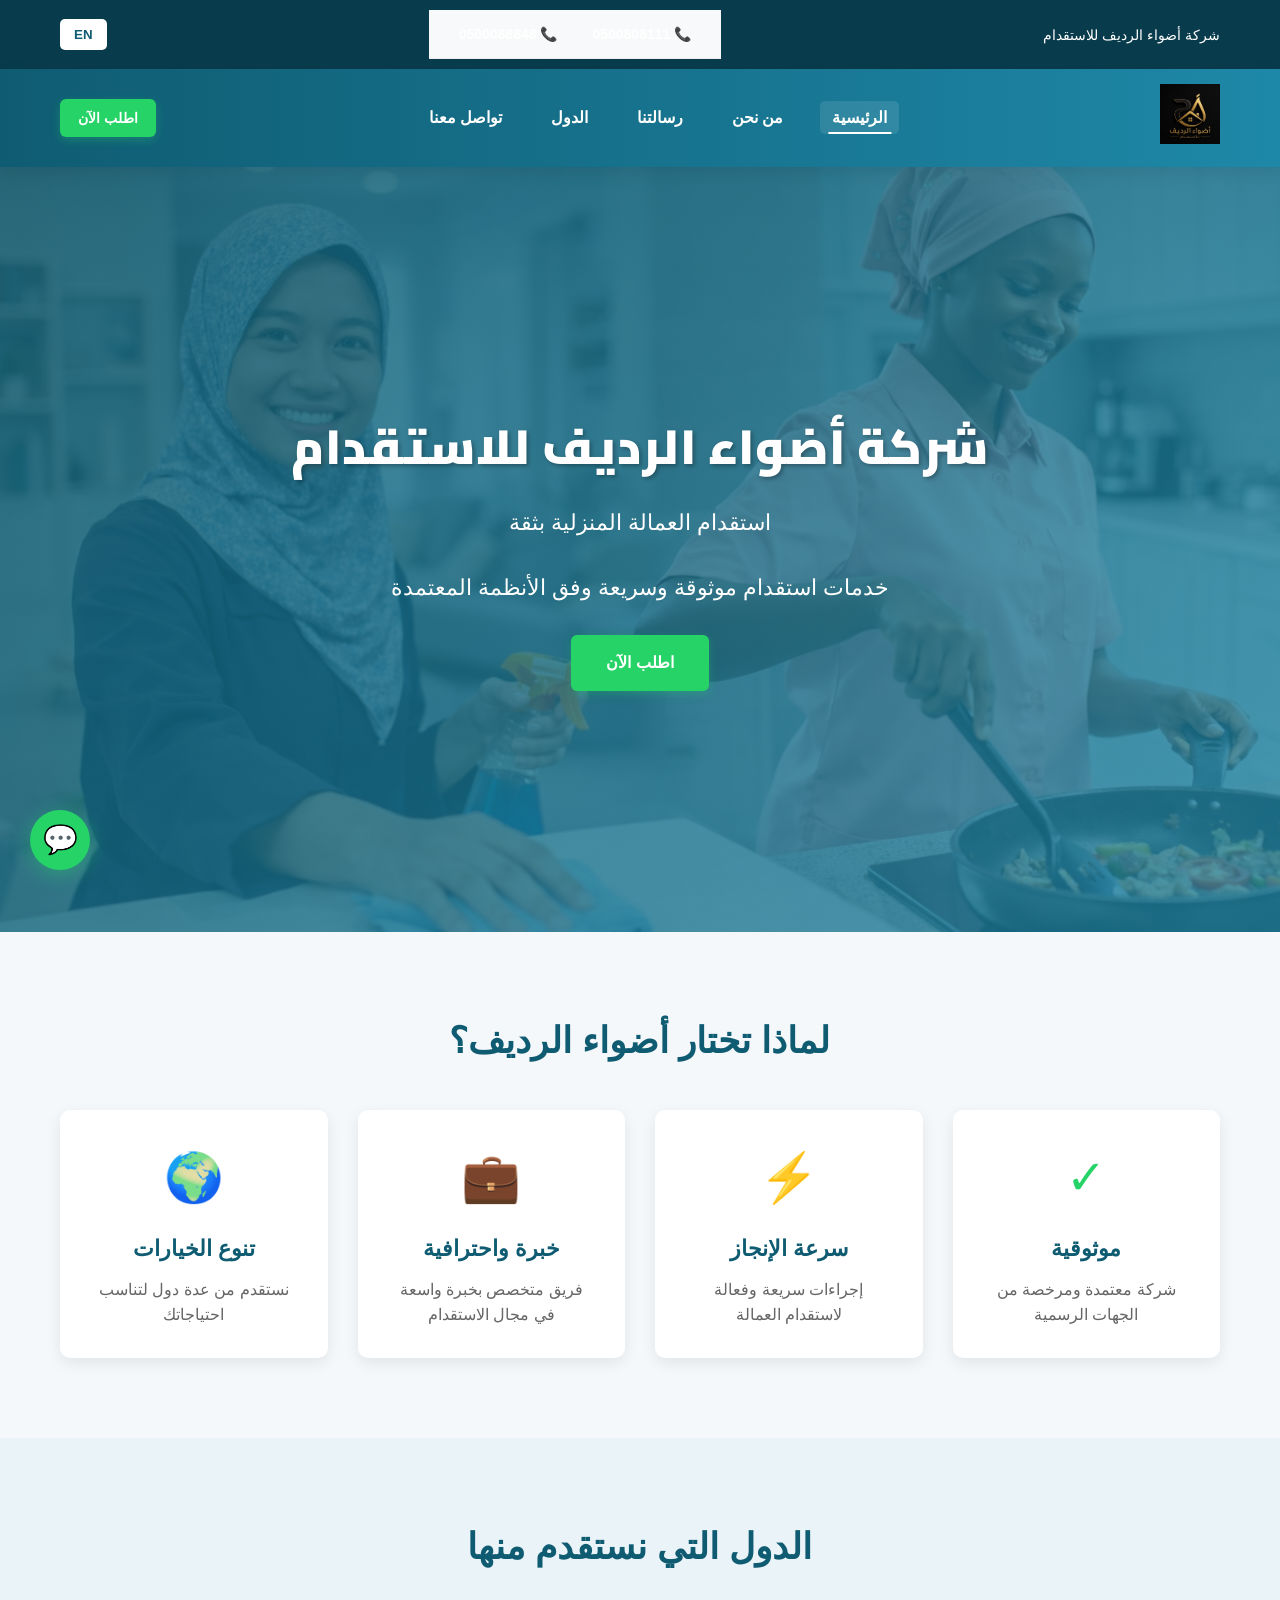
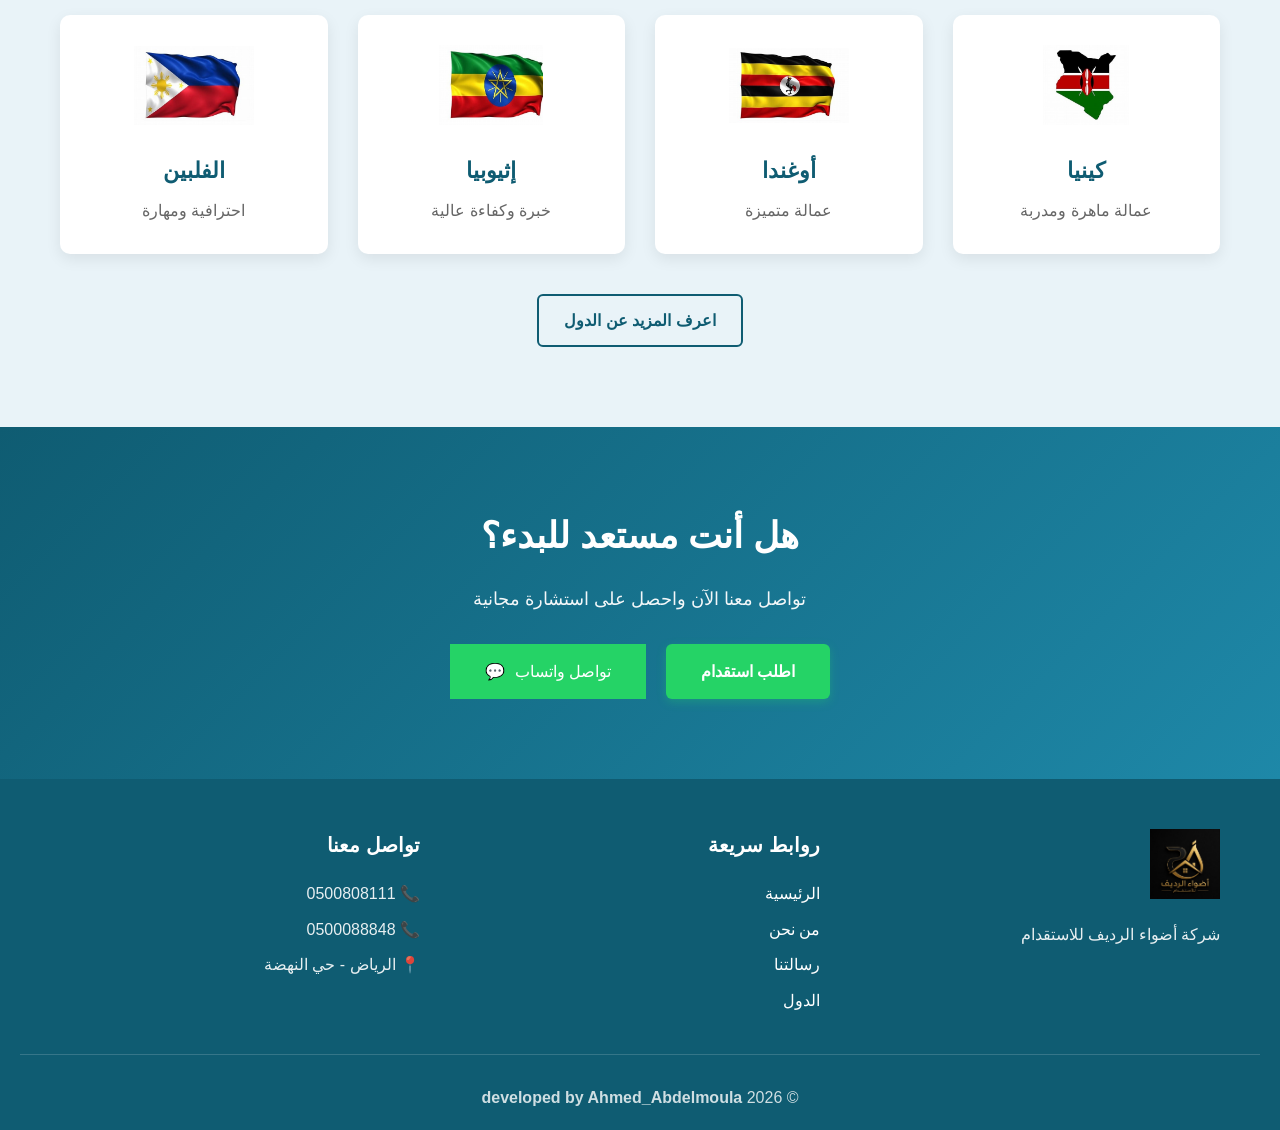
==== commit 40852ccf: "Update logo and add fixed WhatsApp numbers to sticky top bar Replace assets/logo.png with the new lo" ====
--- a/index.html
+++ b/index.html
@@ -44,22 +44,20 @@
       "description": "شركة استقدام عمالة منزلية معتمدة في السعودية",
       "url": "https://adwaaalradeef.online",
 "logo": "https://adwaaalradeef.online/assets/logo.png",
-
-      ""contactPoint": [
-  {
-    "@type": "ContactPoint",
-    "telephone": "+966543281015",
-    "contactType": "customer service",
-    "areaServed": "SA"
-  },
-  {
-    "@type": "ContactPoint",
-    "telephone": "+966500808111",
-    "contactType": "customer service",
-    "areaServed": "SA"
-  }
-]
-
+      "contactPoint": [
+        {
+          "@type": "ContactPoint",
+          "telephone": "+966500808111",
+          "contactType": "customer service",
+          "areaServed": "SA"
+        },
+        {
+          "@type": "ContactPoint",
+          "telephone": "+966500088848",
+          "contactType": "customer service",
+          "areaServed": "SA"
+        }
+      ],
       "address": {
         "@type": "PostalAddress",
         "streetAddress": "حي النهضة",
@@ -67,7 +65,7 @@
         "addressCountry": "SA"
       },
       "sameAs": [
-        "https://wa.me/966543281015"
+        "https://wa.me/966500808111"
       ]
     }
     </script>
@@ -78,20 +76,20 @@
 
 <body>
 
+<div class="site-header-fixed">
 <!-- TOP BAR -->
 <div class="top-bar">
     <div class="container top-content">
         <span>شركة أضواء الرديف للاستقدام</span>
 
-       <div class="phone-group">
-    <a href="tel:+966543281015" class="phone-link">📞 0543281015</a>
-    <a href="tel:+966500808111" class="phone-link">📞 0500808111</a>
-</div>
+        <div class="top-contact">
+            <a href="tel:+966500808111" class="phone-link">📞 0500808111</a>
+            <a href="tel:+966500088848" class="phone-link">📞 0500088848</a>
+        </div>
 
             <button onclick="toggleLang()" class="lang-btn" aria-label="تغيير اللغة">EN</button>
         </div>
     </div>
-</div>
 
 <!-- MAIN NAV -->
 <header class="main-header">
@@ -120,6 +118,7 @@
         <a href="contact.html" class="primary-btn small-btn" data-ar="اطلب الآن" data-en="Order Now">اطلب الآن</a>
     </div>
 </header>
+</div>
 
 <!-- HERO SECTION -->
 <section class="hero">
@@ -214,7 +213,7 @@
         <p data-ar="تواصل معنا الآن واحصل على استشارة مجانية" data-en="Contact us now for free consultation">تواصل معنا الآن واحصل على استشارة مجانية</p>
         <div class="cta-buttons">
             <a href="contact.html" class="primary-btn large-btn" data-ar="اطلب استقدام" data-en="Request Recruitment">اطلب استقدام</a>
-            <a href="https://wa.me/966543281015" class="whatsapp-btn large-btn" target="_blank" rel="noopener">
+            <a href="https://wa.me/966500808111" class="whatsapp-btn large-btn" target="_blank" rel="noopener">
                 <span data-ar="تواصل واتساب" data-en="WhatsApp Us">تواصل واتساب</span> 💬
             </a>
         </div>
@@ -241,8 +240,8 @@
         
         <div class="footer-section">
             <h4 data-ar="تواصل معنا" data-en="Contact">تواصل معنا</h4>
-            <p>📞 <a href="tel:+966543281015">0543281015</a></p>
-<p>📞 <a href="tel:+966500808111">0500808111</a></p>
+            <p>📞 <a href="tel:+966500808111">0500808111</a></p>
+<p>📞 <a href="tel:+966500088848">0500088848</a></p>
 
             <p>📍 الرياض - حي النهضة</p>
         </div>
@@ -261,7 +260,7 @@
 </footer>
 
 <!-- Floating WhatsApp Button -->
-<a href="https://wa.me/966543281015" class="floating-whatsapp" target="_blank" rel="noopener" aria-label="تواصل عبر واتساب">
+<a href="https://wa.me/966500808111" class="floating-whatsapp" target="_blank" rel="noopener" aria-label="تواصل عبر واتساب">
     💬
 </a>
 
--- a/style.css
+++ b/style.css
@@ -127,13 +127,17 @@
     font-size: 16px;
 }
 
+/* ===== FIXED HEADER WRAPPER (top bar + nav stay visible on scroll) ===== */
+.site-header-fixed {
+    position: sticky;
+    top: 0;
+    z-index: 1000;
+}
+
 /* ===== HEADER ===== */
 .main-header {
     background: linear-gradient(90deg, var(--primary-color), var(--primary-light));
     padding: 15px 0;
-    position: sticky;
-    top: 0;
-    z-index: 1000;
     box-shadow: var(--shadow);
 }
 
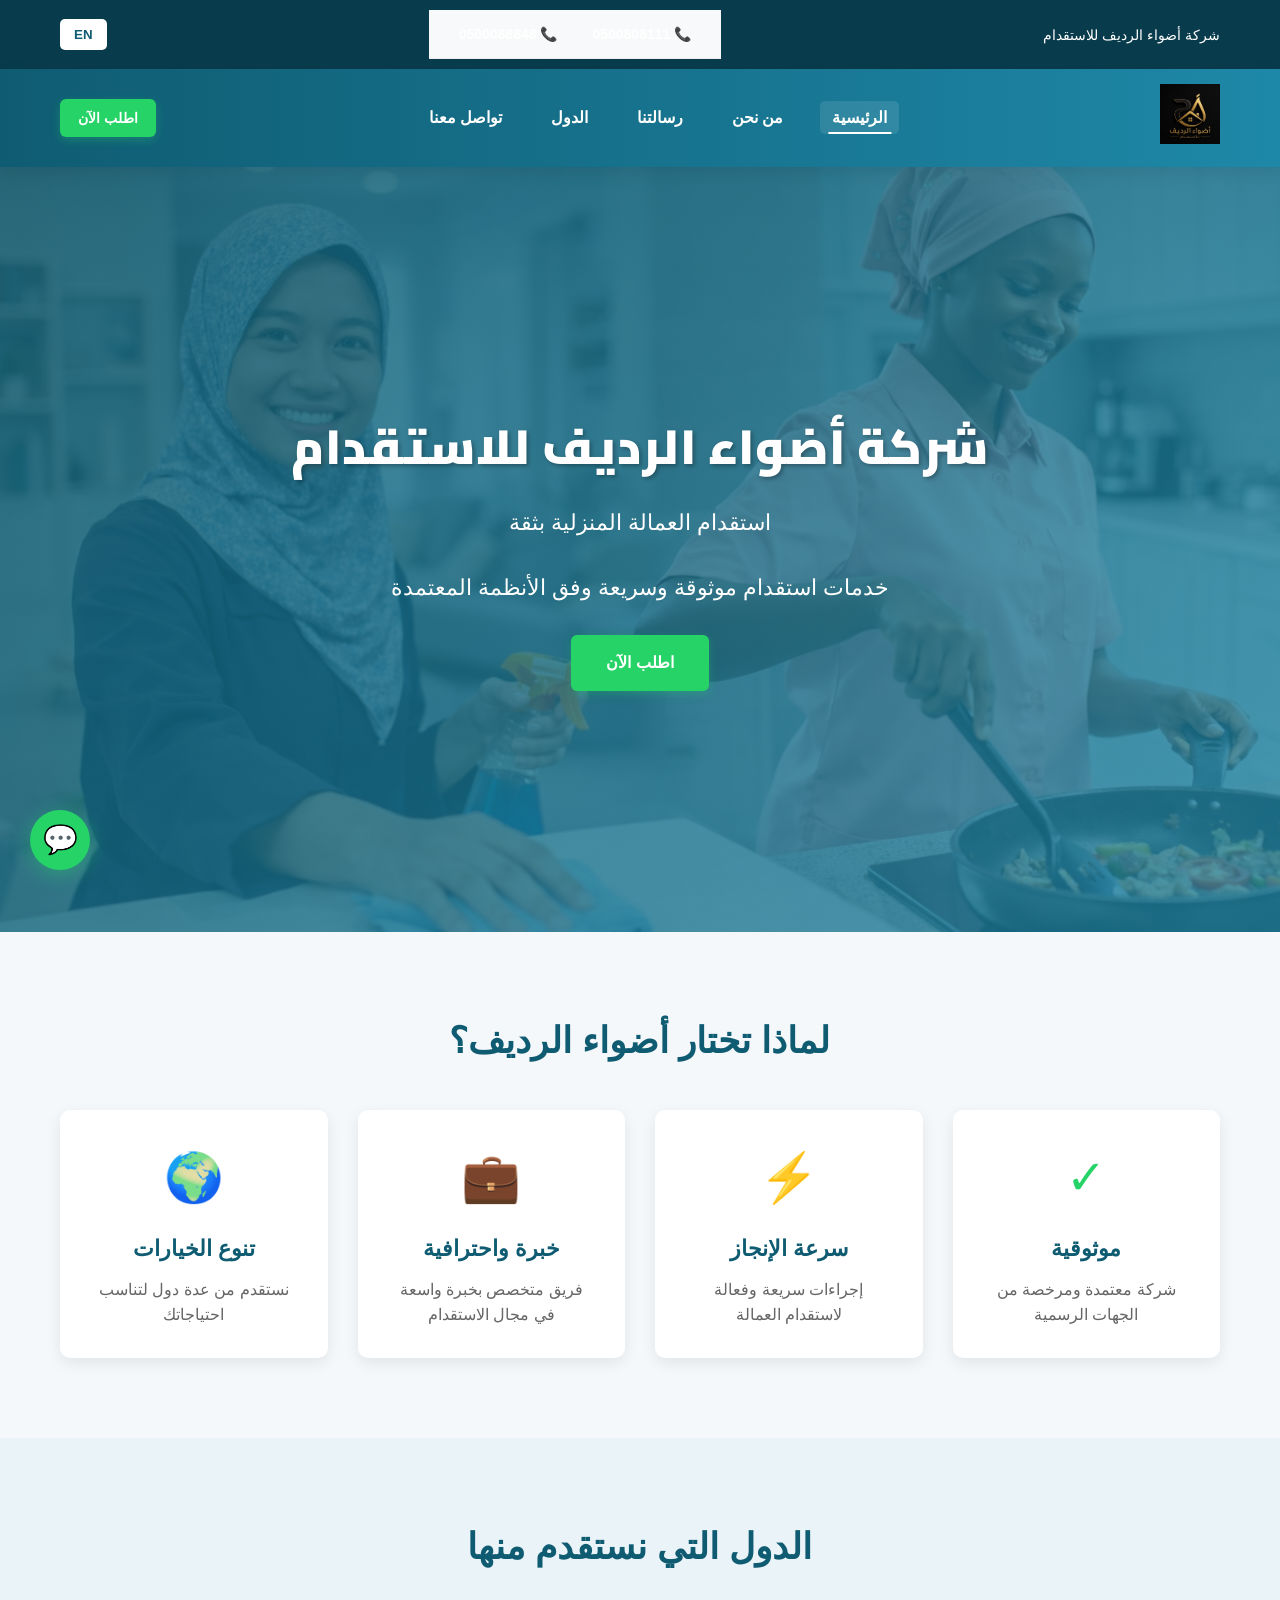
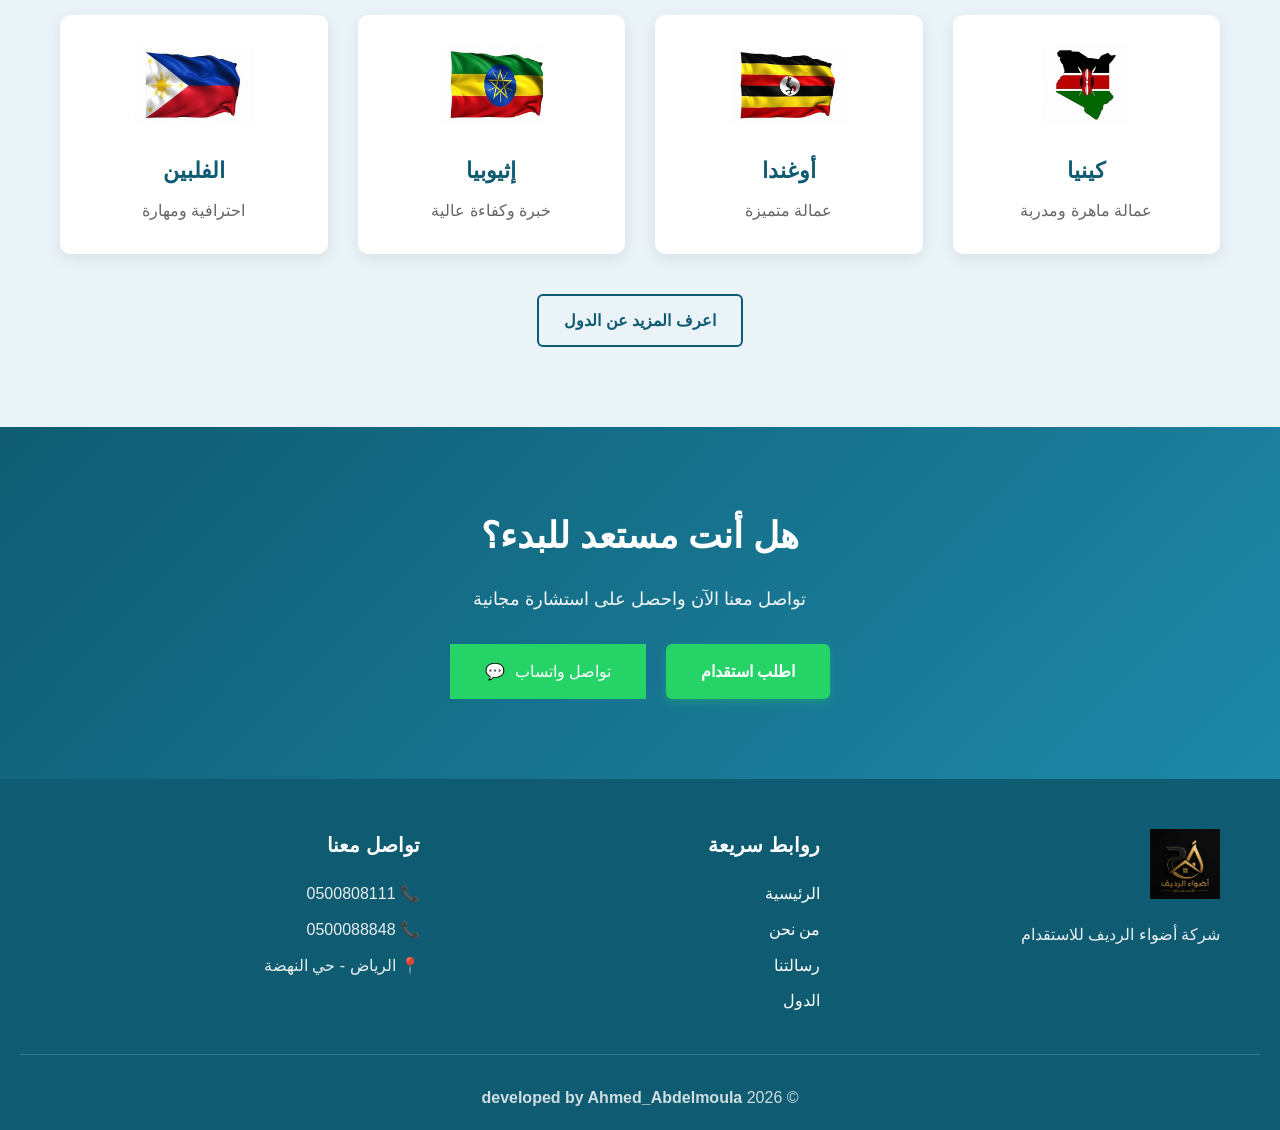
==== commit 06511e5c: "Make top phone bar truly fixed and harden phone-link styling position:sticky was silently broken by " ====
--- a/index.html
+++ b/index.html
@@ -3,6 +3,7 @@
 <head>
     <meta charset="UTF-8">
     <meta name="viewport" content="width=device-width, initial-scale=1.0">
+    <meta name="format-detection" content="telephone=no">
     <link href="https://fonts.googleapis.com/css2?family=Cairo:wght@400;700;800&display=swap" rel="stylesheet">
 
     <!-- SEO Meta Tags -->
--- a/style.css
+++ b/style.css
@@ -113,14 +113,17 @@
     display: flex;
     align-items: center;
     gap: 5px;
-    color: white;
+    color: #ffffff;
+    background: none;
+    background-color: transparent;
     padding: 5px 10px;
     border-radius: 5px;
+    font-weight: 700;
     transition: var(--transition);
 }
 
 .phone-link:hover {
-    background: rgba(255,255,255,0.1);
+    background-color: rgba(255,255,255,0.15);
 }
 
 .phone-icon {
@@ -128,9 +131,13 @@
 }
 
 /* ===== FIXED HEADER WRAPPER (top bar + nav stay visible on scroll) ===== */
+/* position: fixed (not sticky) because body has overflow-x: hidden, which
+   breaks position: sticky in Chrome. Body padding-top is set in JS to match. */
 .site-header-fixed {
-    position: sticky;
+    position: fixed;
     top: 0;
+    left: 0;
+    right: 0;
     z-index: 1000;
 }
 
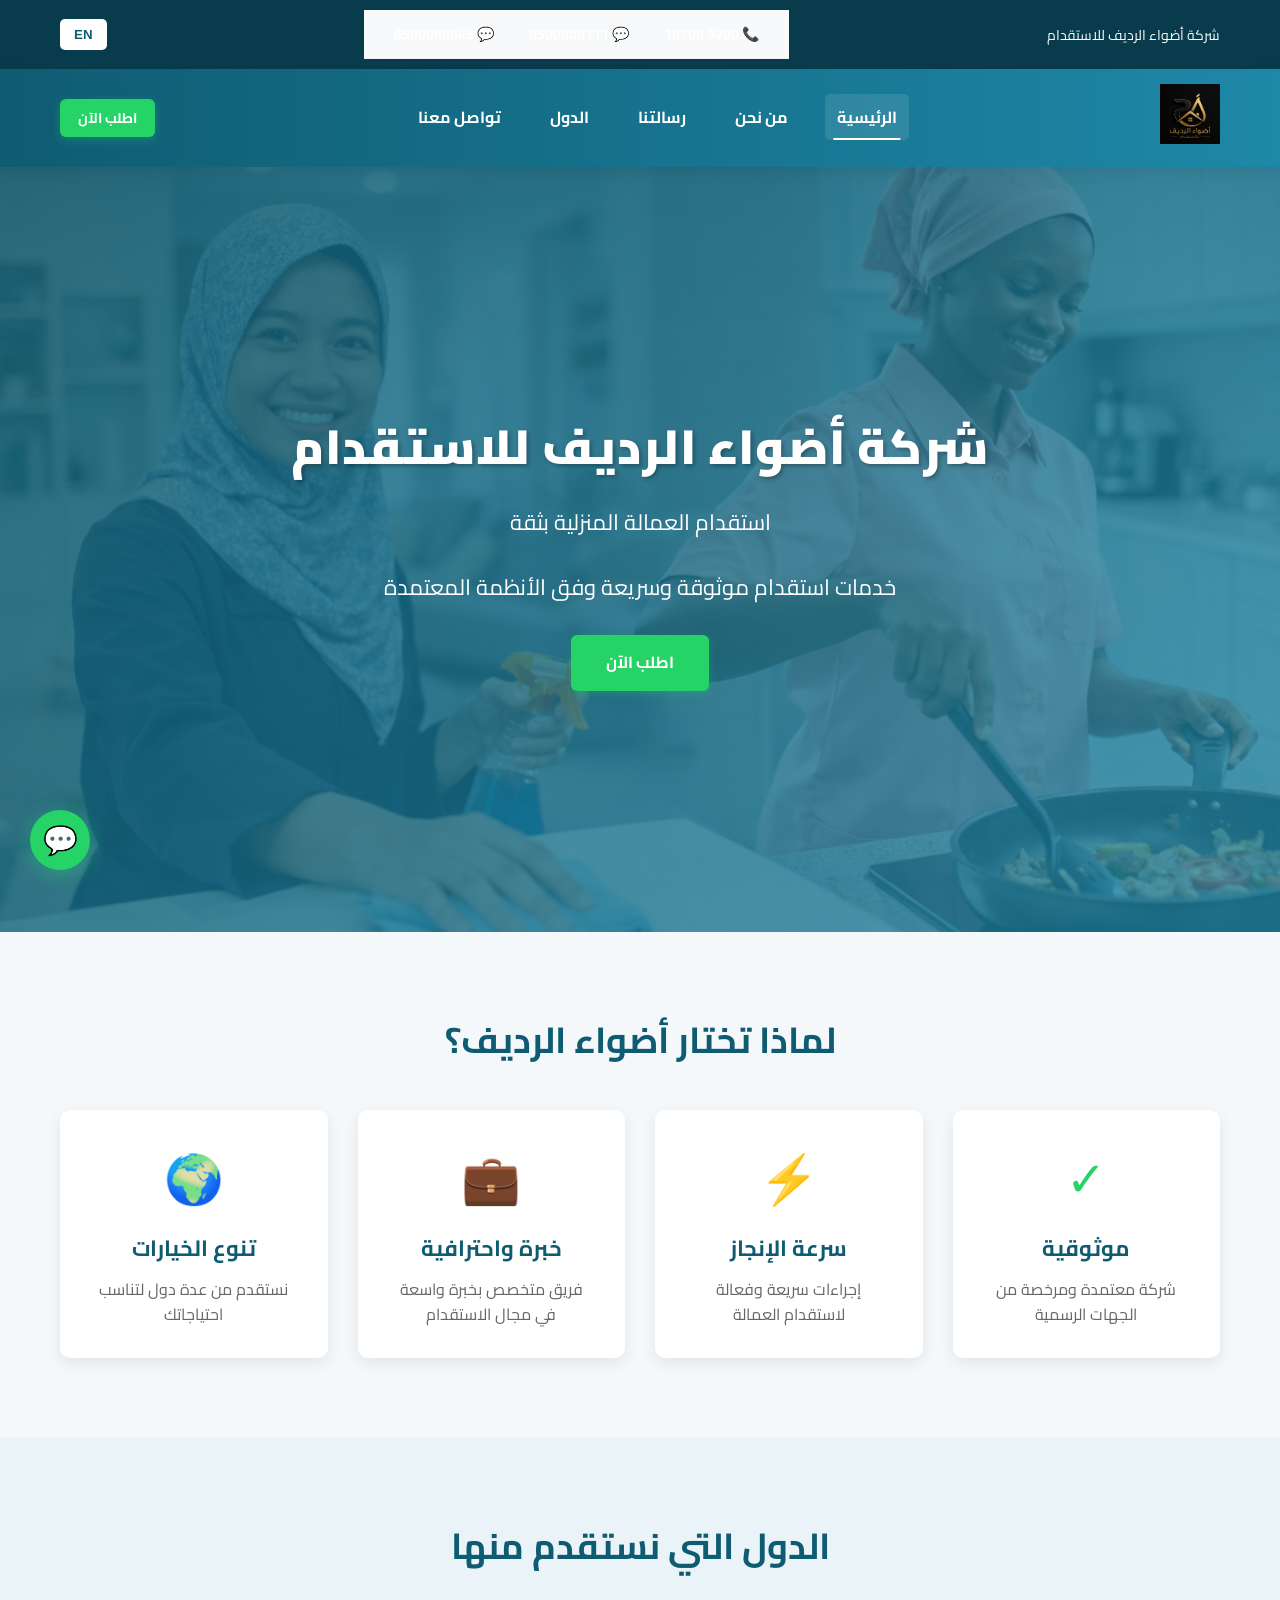
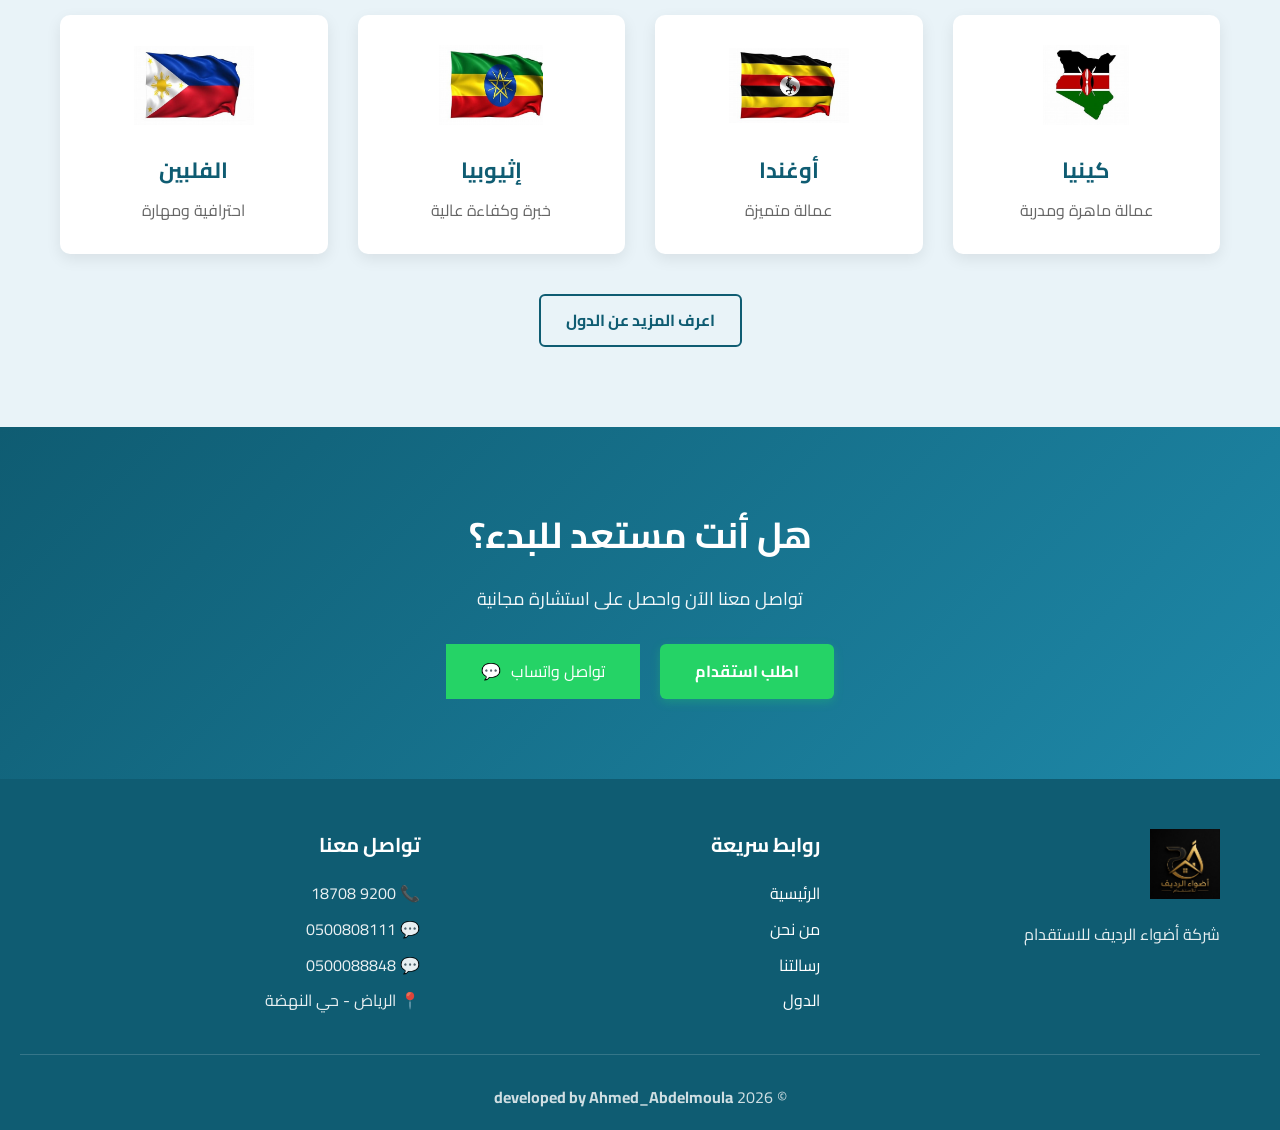
==== commit 5b4f2e0d: "Add landline as primary call number, separate WhatsApp numbers, site-wide Cairo font Top bar and foo" ====
--- a/index.html
+++ b/index.html
@@ -4,7 +4,9 @@
     <meta charset="UTF-8">
     <meta name="viewport" content="width=device-width, initial-scale=1.0">
     <meta name="format-detection" content="telephone=no">
-    <link href="https://fonts.googleapis.com/css2?family=Cairo:wght@400;700;800&display=swap" rel="stylesheet">
+    <link rel="preconnect" href="https://fonts.googleapis.com">
+    <link rel="preconnect" href="https://fonts.gstatic.com" crossorigin>
+    <link href="https://fonts.googleapis.com/css2?family=Cairo:wght@400;600;700;800;900&display=swap" rel="stylesheet">
 
     <!-- SEO Meta Tags -->
     <title>شركة أضواء الرديف للاستقدام | استقدام عمالة منزلية في السعودية</title>
@@ -48,13 +50,7 @@
       "contactPoint": [
         {
           "@type": "ContactPoint",
-          "telephone": "+966500808111",
-          "contactType": "customer service",
-          "areaServed": "SA"
-        },
-        {
-          "@type": "ContactPoint",
-          "telephone": "+966500088848",
+          "telephone": "920018708",
           "contactType": "customer service",
           "areaServed": "SA"
         }
@@ -66,11 +62,11 @@
         "addressCountry": "SA"
       },
       "sameAs": [
-        "https://wa.me/966500808111"
+        "https://wa.me/966500808111",
+        "https://wa.me/966500088848"
       ]
     }
     </script>
-    <link href="https://fonts.googleapis.com/css2?family=Cairo:wght@400;700;900&display=swap" rel="stylesheet">
 
     <link rel="stylesheet" href="style.css">
 </head>
@@ -84,8 +80,9 @@
         <span>شركة أضواء الرديف للاستقدام</span>
 
         <div class="top-contact">
-            <a href="tel:+966500808111" class="phone-link">📞 0500808111</a>
-            <a href="tel:+966500088848" class="phone-link">📞 0500088848</a>
+            <a href="tel:920018708" class="phone-link">📞 9200 18708</a>
+            <a href="https://wa.me/966500808111" target="_blank" rel="noopener" class="phone-link">💬 0500808111</a>
+            <a href="https://wa.me/966500088848" target="_blank" rel="noopener" class="phone-link">💬 0500088848</a>
         </div>
 
             <button onclick="toggleLang()" class="lang-btn" aria-label="تغيير اللغة">EN</button>
@@ -241,8 +238,9 @@
         
         <div class="footer-section">
             <h4 data-ar="تواصل معنا" data-en="Contact">تواصل معنا</h4>
-            <p>📞 <a href="tel:+966500808111">0500808111</a></p>
-<p>📞 <a href="tel:+966500088848">0500088848</a></p>
+            <p>📞 <a href="tel:920018708">9200 18708</a></p>
+<p>💬 <a href="https://wa.me/966500808111" target="_blank" rel="noopener">0500808111</a></p>
+<p>💬 <a href="https://wa.me/966500088848" target="_blank" rel="noopener">0500088848</a></p>
 
             <p>📍 الرياض - حي النهضة</p>
         </div>
--- a/style.css
+++ b/style.css
@@ -58,7 +58,7 @@
 }
 
 body {
-    font-family: 'Tahoma', 'Arial', sans-serif;
+    font-family: 'Cairo', 'Tahoma', 'Arial', sans-serif;
     background: var(--bg-light);
     color: var(--text-dark);
     line-height: 1.6;
@@ -107,23 +107,29 @@
     display: flex;
     gap: 15px;
     align-items: center;
+    flex-wrap: wrap;
 }
 
 .phone-link {
-    display: flex;
+    display: inline-flex;
     align-items: center;
     gap: 5px;
-    color: #ffffff;
-    background: none;
-    background-color: transparent;
+    color: #ffffff !important;
+    background: none !important;
+    background-color: transparent !important;
+    background-image: none !important;
+    box-shadow: none !important;
+    text-shadow: none !important;
+    -webkit-text-fill-color: #ffffff;
     padding: 5px 10px;
     border-radius: 5px;
     font-weight: 700;
+    white-space: nowrap;
     transition: var(--transition);
 }
 
 .phone-link:hover {
-    background-color: rgba(255,255,255,0.15);
+    background-color: rgba(255,255,255,0.15) !important;
 }
 
 .phone-icon {
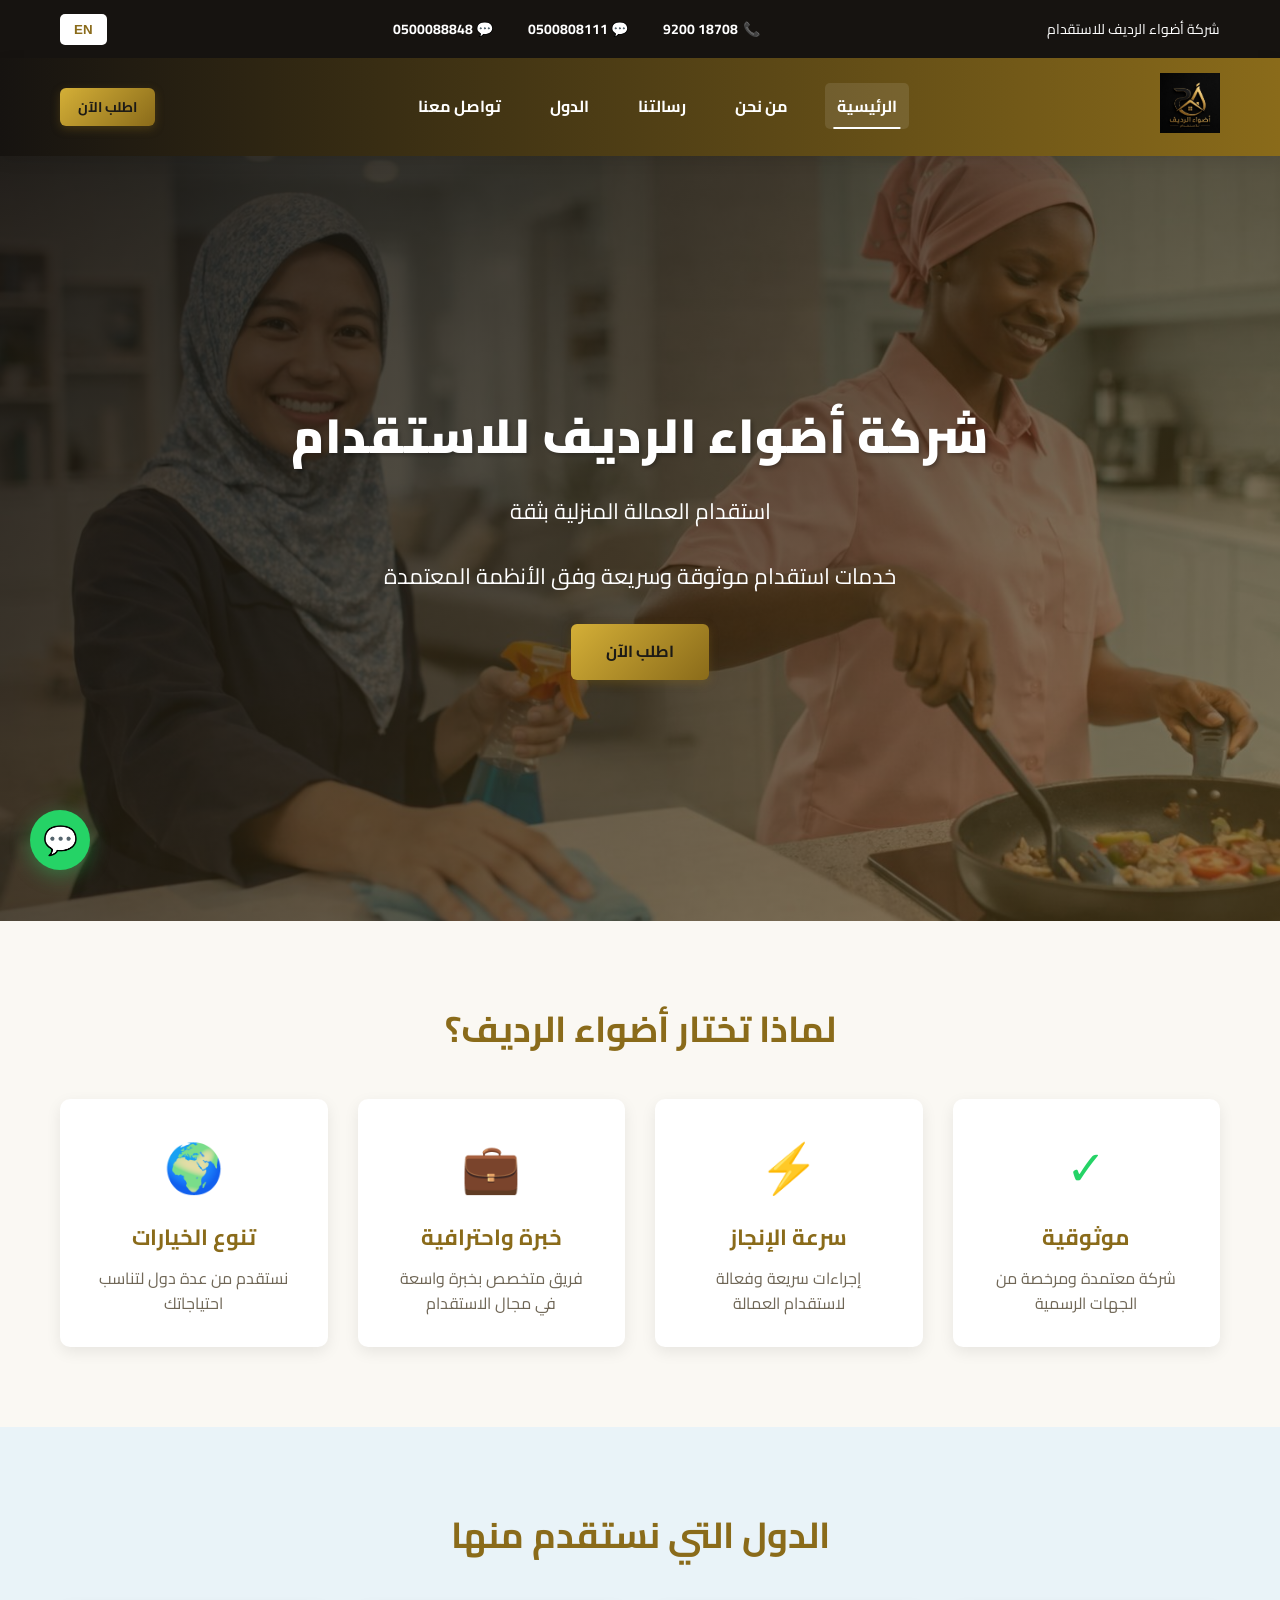
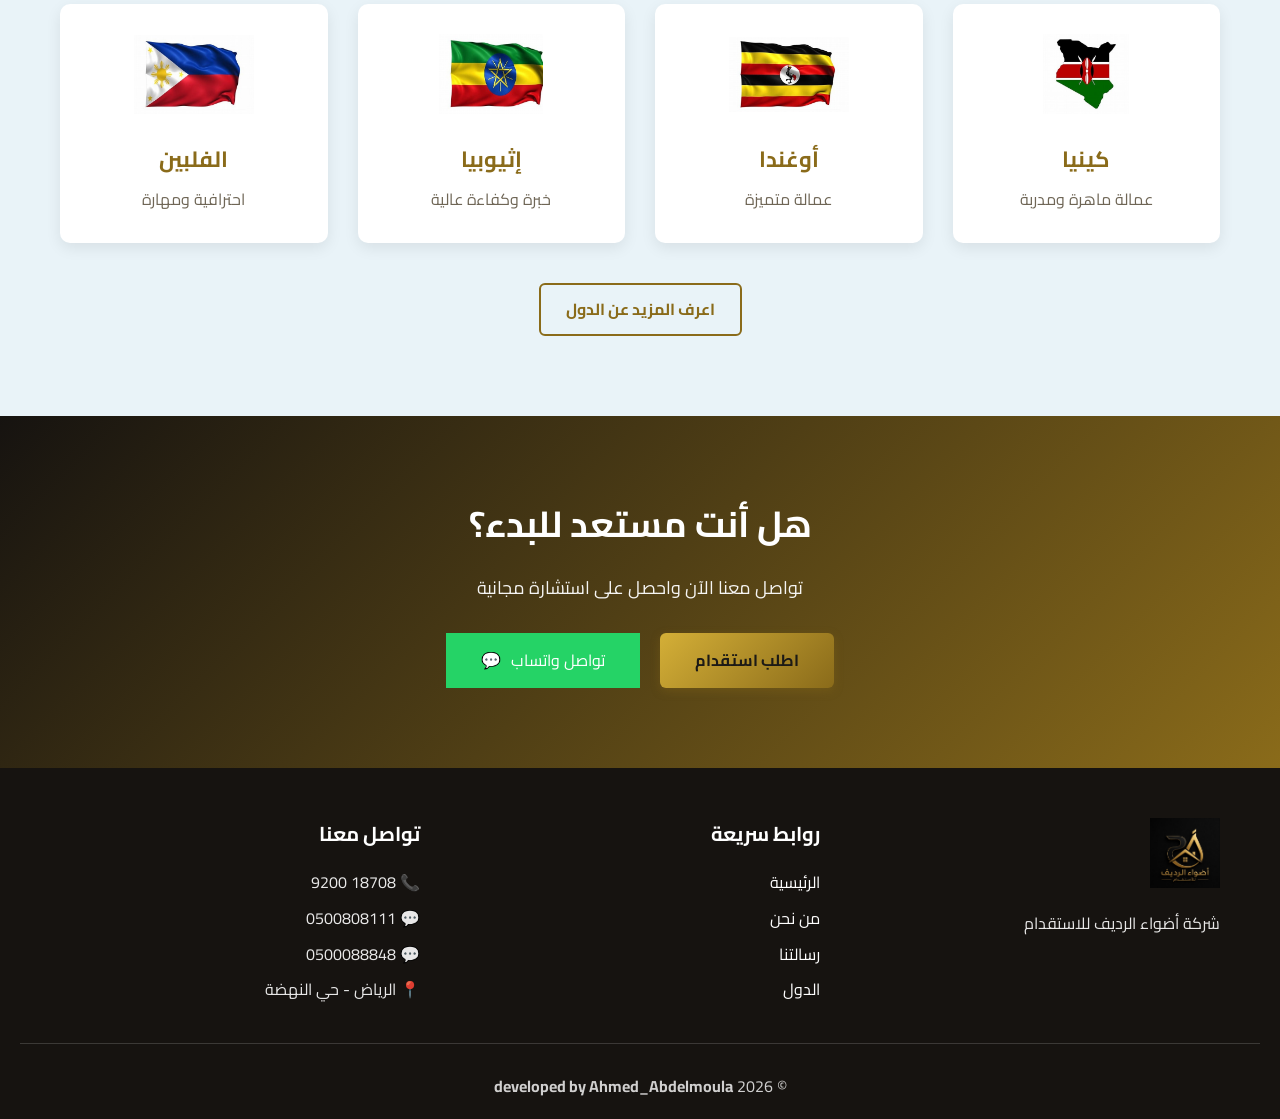
==== commit f9705a6b: "Fix landline number displaying reversed in the top bar (RTL bidi bug) "9200 18708" is two separate n" ====
--- a/index.html
+++ b/index.html
@@ -80,7 +80,7 @@
         <span>شركة أضواء الرديف للاستقدام</span>
 
         <div class="top-contact">
-            <a href="tel:920018708" class="phone-link">📞 9200 18708</a>
+            <a href="tel:920018708" class="phone-link">📞 <span dir="ltr">9200 18708</span></a>
             <a href="https://wa.me/966500808111" target="_blank" rel="noopener" class="phone-link">💬 0500808111</a>
             <a href="https://wa.me/966500088848" target="_blank" rel="noopener" class="phone-link">💬 0500088848</a>
         </div>
@@ -238,7 +238,7 @@
         
         <div class="footer-section">
             <h4 data-ar="تواصل معنا" data-en="Contact">تواصل معنا</h4>
-            <p>📞 <a href="tel:920018708">9200 18708</a></p>
+            <p>📞 <a href="tel:920018708"><span dir="ltr">9200 18708</span></a></p>
 <p>💬 <a href="https://wa.me/966500808111" target="_blank" rel="noopener">0500808111</a></p>
 <p>💬 <a href="https://wa.me/966500088848" target="_blank" rel="noopener">0500088848</a></p>
 
--- a/style.css
+++ b/style.css
@@ -6,50 +6,18 @@
 }
 
 :root {
-    --primary-color: #0f5c72;
-    --primary-dark: #083b4c;
-    --primary-light: #1e88a8;
+    /* Black + gold palette, matched to the company logo */
+    --primary-color: #8a6b1a;
+    --primary-dark: #161310;
+    --primary-light: #d4af37;
     --secondary-color: #25D366;
-    --text-dark: #222;
-    --text-light: #666;
-    --bg-light: #f4f8fb;
+    --text-dark: #1c1a16;
+    --text-light: #6f6656;
+    --bg-light: #faf8f3;
     --bg-white: #ffffff;
     --shadow: 0 5px 15px rgba(0,0,0,0.08);
     --shadow-hover: 0 8px 25px rgba(0,0,0,0.15);
     --transition: all 0.3s ease;
-}
-.top-contact {
-    background-color: #f8f9fa;
-    padding: 8px 20px;
-    border-bottom: 1px solid #eee;
-}
-
-.top-contact-container {
-    display: flex;
-    justify-content: space-between;
-    align-items: center;
-}
-
-.company-name {
-    font-family: 'Cairo', sans-serif;
-    font-weight: 800;
-    font-size: 20px;
-    color: #1e3a8a;
-}
-
-.phones {
-    display: flex;
-    gap: 15px;
-}
-
-.phone-link {
-    text-decoration: none;
-    color: #333;
-    font-weight: 600;
-}
-
-.phone-link:hover {
-    color: #1e3a8a;
 }
 
 html {
@@ -63,6 +31,7 @@
     color: var(--text-dark);
     line-height: 1.6;
     overflow-x: hidden;
+    -webkit-tap-highlight-color: rgba(138,107,26,0.25);
 }
 
 .container {
@@ -74,7 +43,7 @@
     font-family: 'Cairo', sans-serif;
     font-weight: 800;
     font-size: 40px;
-    color: #0f172a;
+    color: var(--text-dark);
     letter-spacing: 1px;
 }
 
@@ -87,6 +56,11 @@
     text-decoration: none;
     color: inherit;
     transition: var(--transition);
+    touch-action: manipulation;
+}
+
+button {
+    touch-action: manipulation;
 }
 
 /* ===== TOP BAR ===== */
@@ -114,14 +88,8 @@
     display: inline-flex;
     align-items: center;
     gap: 5px;
-    color: #ffffff !important;
-    background: none !important;
-    background-color: transparent !important;
-    background-image: none !important;
-    box-shadow: none !important;
-    text-shadow: none !important;
-    -webkit-text-fill-color: #ffffff;
-    padding: 5px 10px;
+    color: #ffffff;
+    padding: 8px 10px;
     border-radius: 5px;
     font-weight: 700;
     white-space: nowrap;
@@ -129,7 +97,7 @@
 }
 
 .phone-link:hover {
-    background-color: rgba(255,255,255,0.15) !important;
+    background-color: rgba(255,255,255,0.15);
 }
 
 .phone-icon {
@@ -149,7 +117,7 @@
 
 /* ===== HEADER ===== */
 .main-header {
-    background: linear-gradient(90deg, var(--primary-color), var(--primary-light));
+    background: linear-gradient(90deg, var(--primary-dark), var(--primary-color));
     padding: 15px 0;
     box-shadow: var(--shadow);
 }
@@ -174,11 +142,15 @@
 .mobile-menu-toggle {
     display: none;
     flex-direction: column;
+    justify-content: center;
+    align-items: center;
     gap: 5px;
     background: transparent;
     border: none;
     cursor: pointer;
-    padding: 5px;
+    padding: 12px;
+    min-width: 44px;
+    min-height: 44px;
 }
 
 .mobile-menu-toggle span {
@@ -247,20 +219,21 @@
 .primary-btn {
     display: inline-block;
     padding: 12px 25px;
-    background: var(--secondary-color);
-    color: white;
+    background: linear-gradient(135deg, var(--primary-light), var(--primary-color));
+    color: var(--text-dark);
     border-radius: 6px;
     font-weight: bold;
     border: none;
     cursor: pointer;
     transition: var(--transition);
-    box-shadow: 0 3px 10px rgba(37,211,102,0.3);
+    box-shadow: 0 3px 10px rgba(138,107,26,0.35);
 }
 
 .primary-btn:hover {
-    background: #1fb356;
+    background: linear-gradient(135deg, var(--primary-color), var(--primary-dark));
+    color: #ffffff;
     transform: translateY(-2px);
-    box-shadow: 0 5px 15px rgba(37,211,102,0.4);
+    box-shadow: 0 5px 15px rgba(138,107,26,0.45);
 }
 
 .small-btn {
@@ -314,7 +287,7 @@
     position: absolute;
     width: 100%;
     height: 100%;
-    background: linear-gradient(135deg, rgba(15,92,114,0.85) 0%, rgba(30,136,168,0.75) 100%);
+    background: linear-gradient(135deg, rgba(15,13,10,0.88) 0%, rgba(90,68,20,0.6) 100%);
 }
 
 .hero-content {
@@ -341,7 +314,7 @@
 
 /* ===== PAGE HEADER ===== */
 .page-header {
-    background: linear-gradient(135deg, var(--primary-color) 0%, var(--primary-light) 100%);
+    background: linear-gradient(135deg, var(--primary-dark) 0%, var(--primary-color) 100%);
     color: white;
     text-align: center;
     padding: 60px 20px;
@@ -858,7 +831,7 @@
 
 /* ===== CTA SECTION ===== */
 .cta-section {
-    background: linear-gradient(135deg, var(--primary-color) 0%, var(--primary-light) 100%);
+    background: linear-gradient(135deg, var(--primary-dark) 0%, var(--primary-color) 100%);
     color: white;
     text-align: center;
 }
@@ -889,7 +862,7 @@
 
 /* ===== FOOTER ===== */
 footer {
-    background: var(--primary-color);
+    background: var(--primary-dark);
     color: white;
     padding: 50px 20px 20px;
 }
@@ -1022,7 +995,12 @@
     .header-content > .primary-btn {
         display: none;
     }
-    
+
+    /* Map: fixed 400px iframe height wastes too much mobile scroll space */
+    .map-container iframe {
+        height: 280px;
+    }
+
     /* Hero */
     .hero {
         height: 70vh;
@@ -1119,11 +1097,35 @@
     
     /* Top Bar */
     .top-content {
+        flex-wrap: wrap;
+        row-gap: 8px;
         font-size: 12px;
     }
-    
+
     .top-content span:first-child {
         font-size: 11px;
+    }
+
+    .top-contact {
+        order: 3;
+        flex: 1 1 100%;
+        justify-content: center;
+        gap: 8px;
+    }
+
+    .phone-link {
+        padding: 7px 8px;
+    }
+}
+
+@media (max-width: 380px) {
+    .top-contact {
+        gap: 4px;
+    }
+
+    .phone-link {
+        padding: 7px 6px;
+        font-size: 12px;
     }
 }
 
